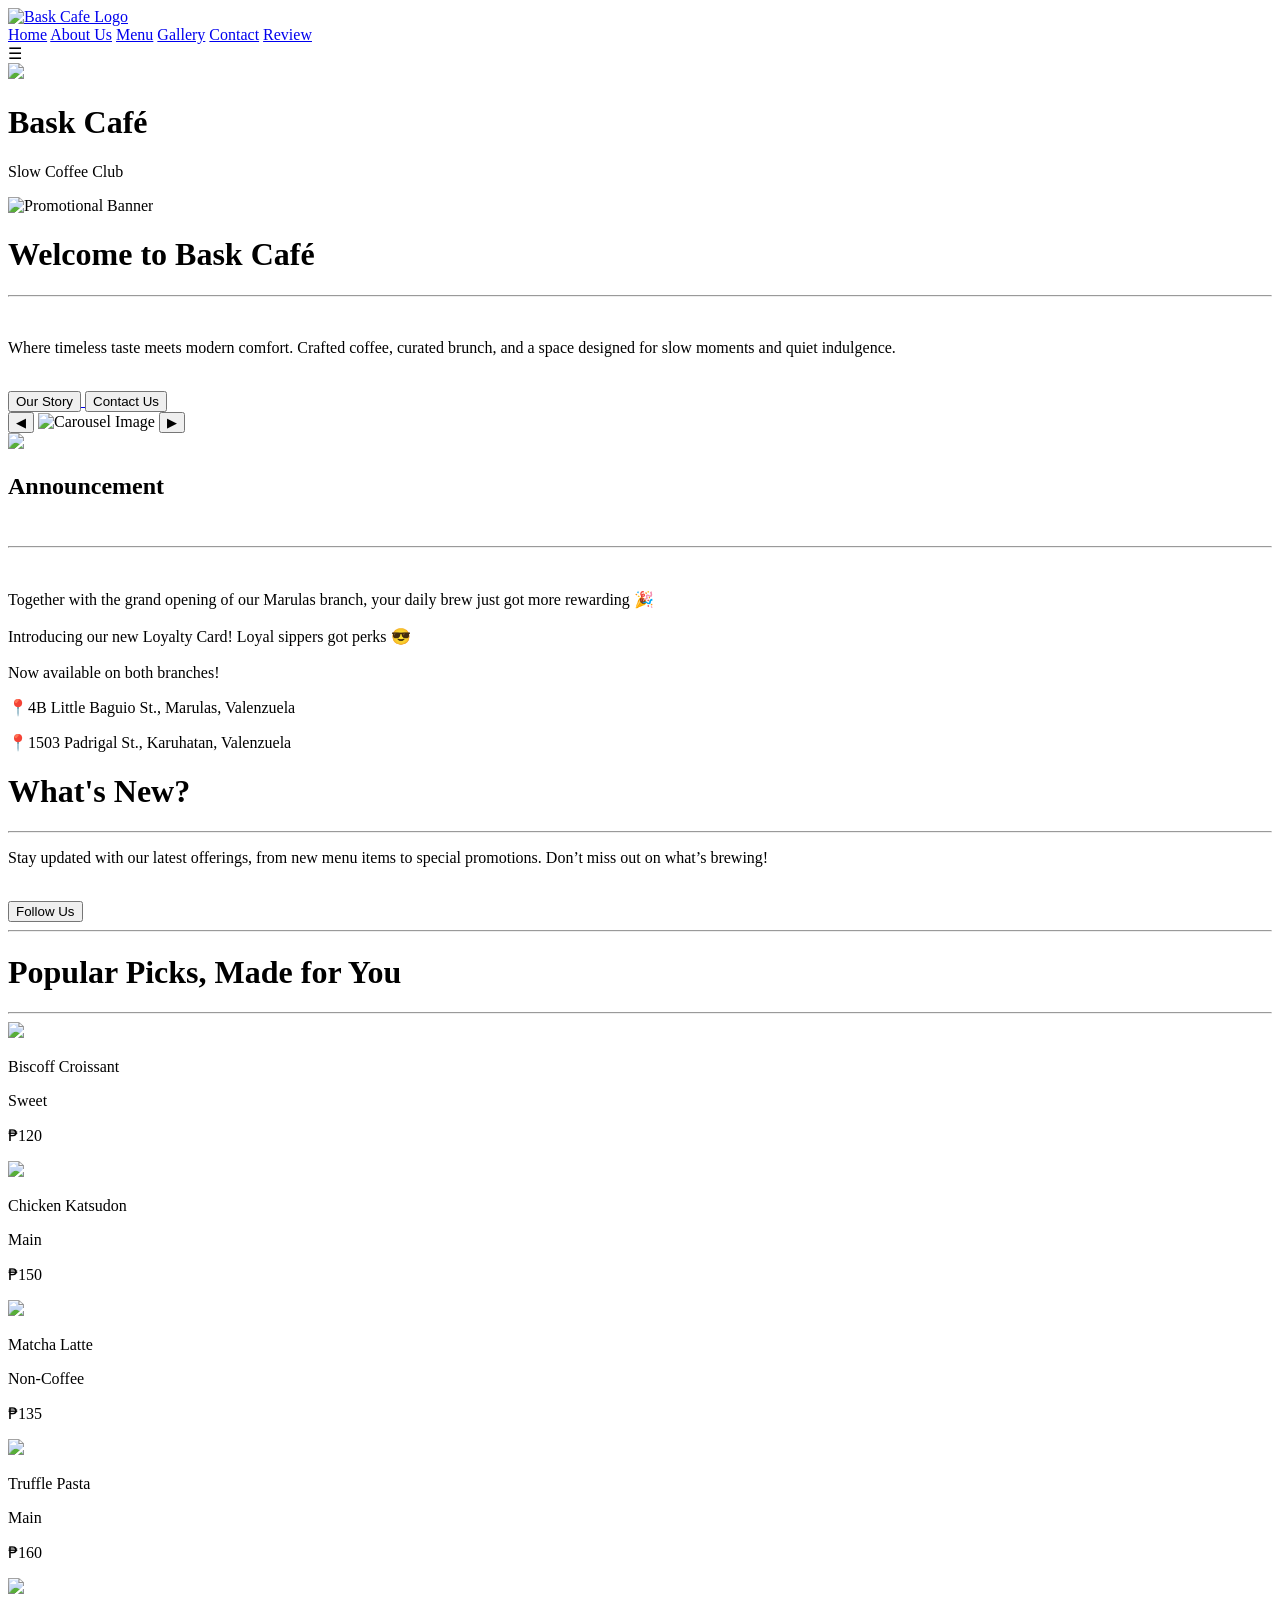
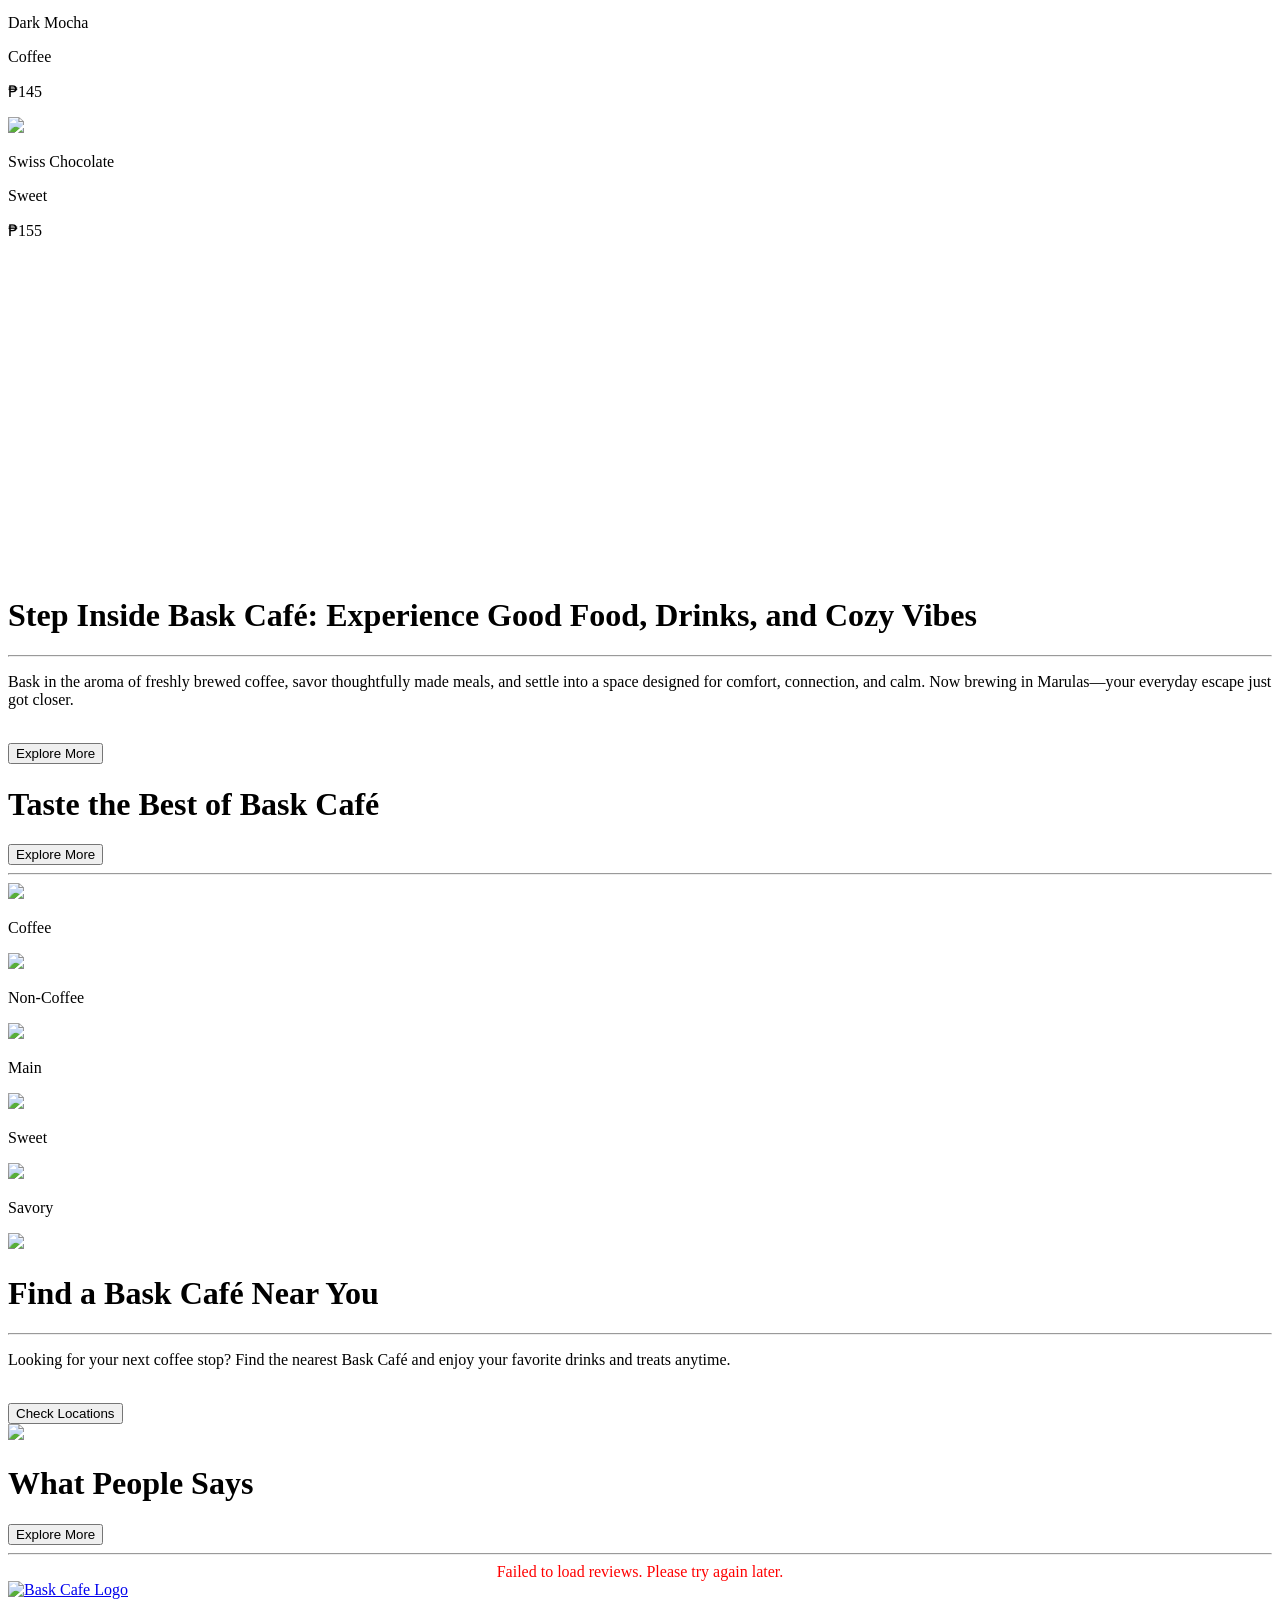
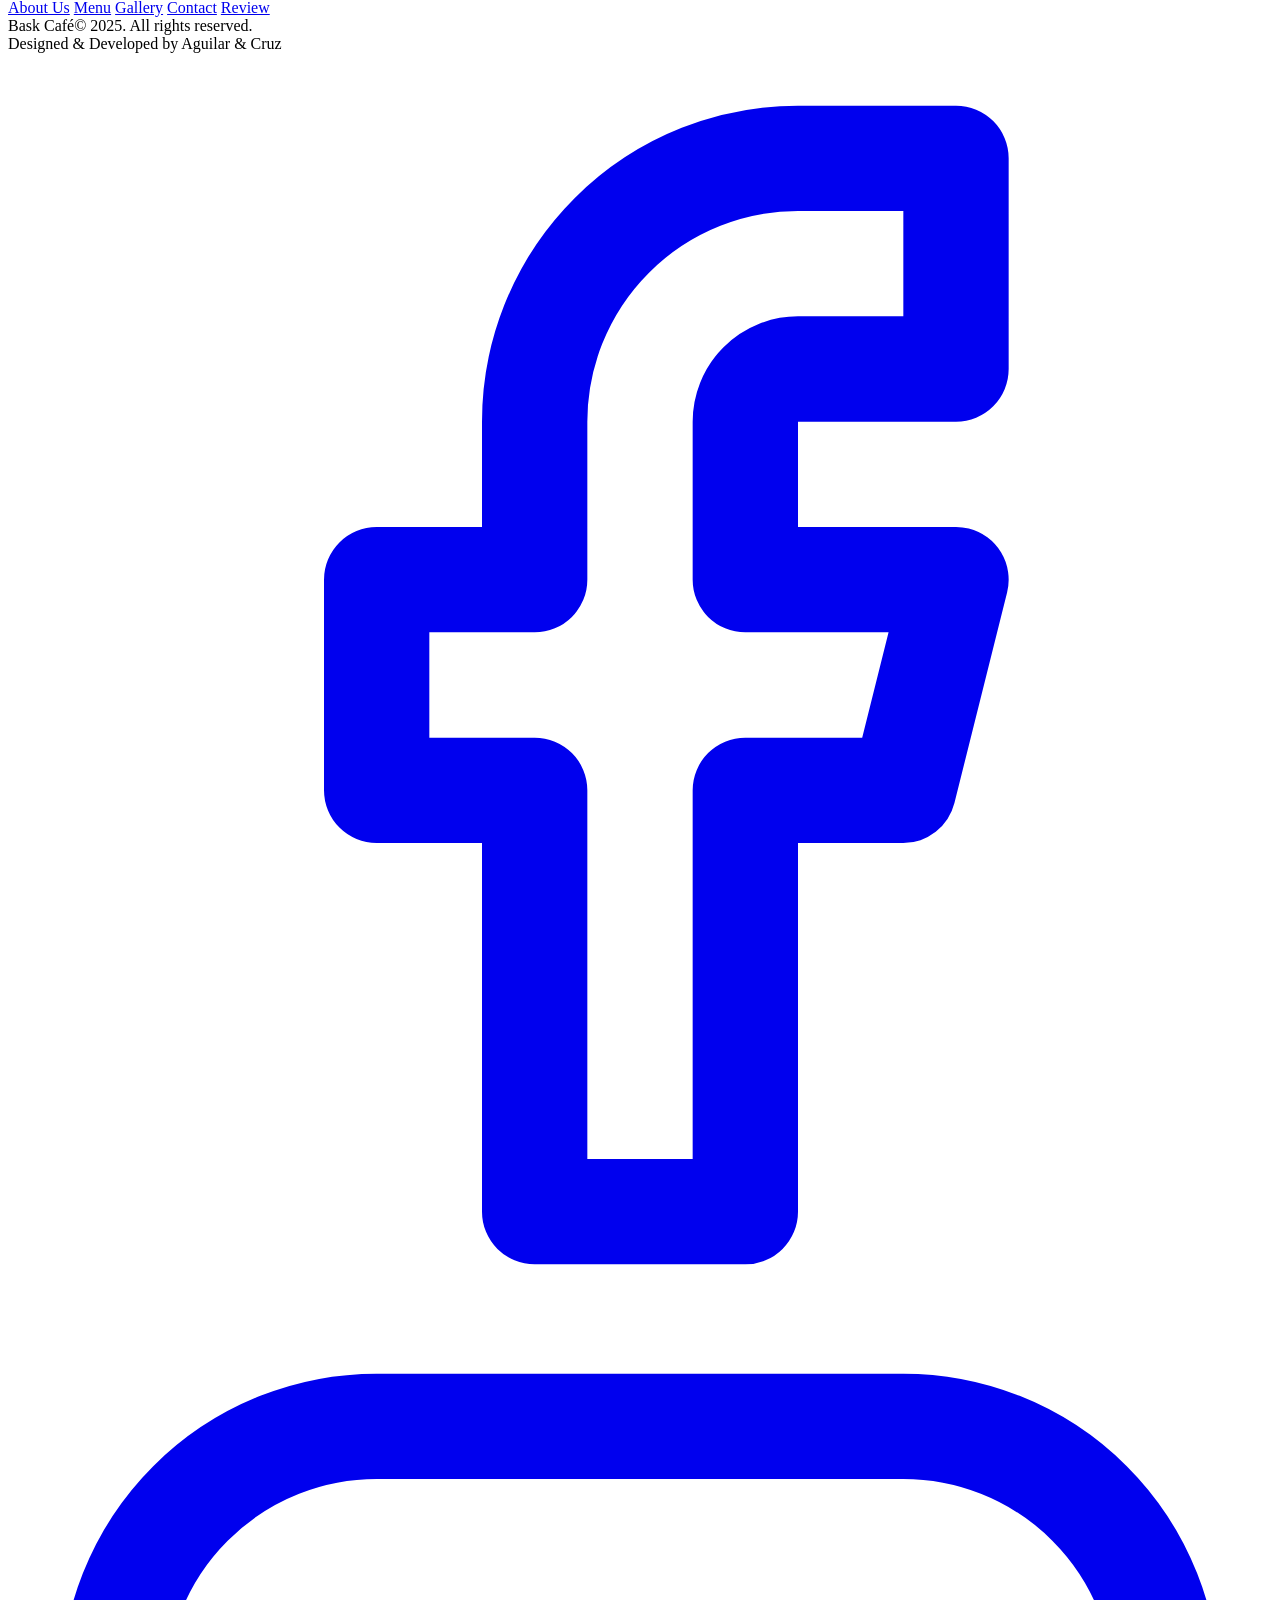
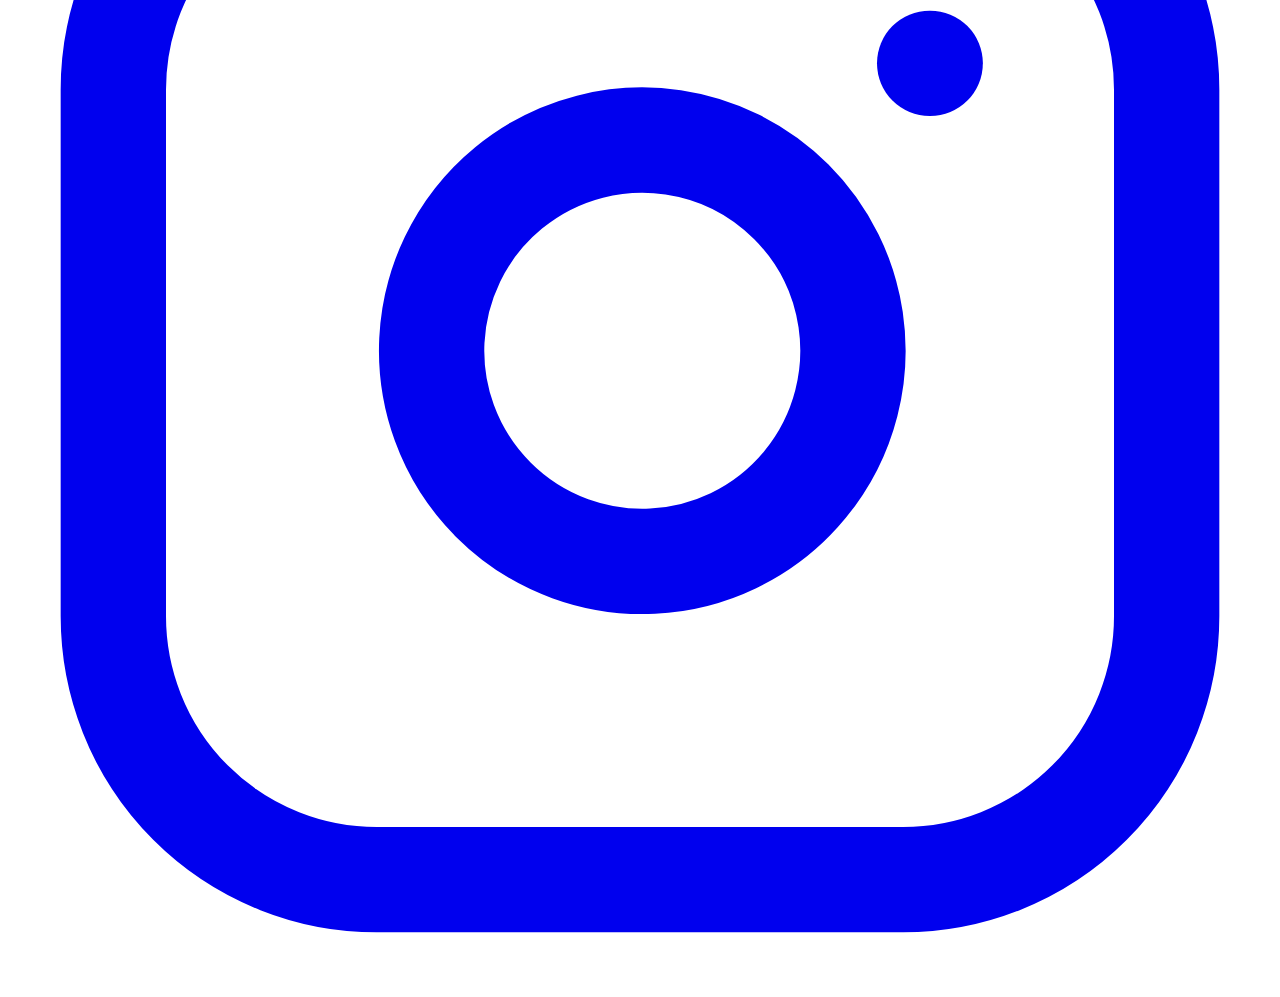
==== index.html @ 9bfff8d5 "update website" ====
<!doctype html>
<html lang="en">
  <head>
    <meta charset="UTF-8" />
    <meta name="viewport" content="width=device-width, initial-scale=1.0" />
    <title>Bask Café</title>
    <link rel="stylesheet" href="styles.css" />
    <link rel="icon" type="image" href="asset/favicon.jpg" />
    <link rel="preconnect" href="https://fonts.googleapis.com" />
    <link rel="preconnect" href="https://fonts.gstatic.com" crossorigin />
    <link
      href="https://fonts.googleapis.com/css2?family=Libre+Baskerville:wght@400;700&family=Lobster&display=swap"
      rel="stylesheet"
    />
  </head>
  <body>
    <header class="main_header">
      <div class="header_container">
        <div class="logo">
          <a href="/">
            <img src="asset/logo.png" alt="Bask Cafe Logo" id="logo" />
          </a>
        </div>

        <nav class="main_nav" id="mainNav">
          <a href="/index.html" class="active">Home</a>
          <a href="/about.html">About Us</a>
          <a href="/menu.html">Menu</a>
          <a href="/gallery.html">Gallery</a>
          <a href="/contact.html">Contact</a>
          <a href="/review.php">Review</a>
        </nav>

        <div class="hamburger" id="hamburger">☰</div>
      </div>
    </header>

    <div class="header_img_container">
      <img src="asset/index/header_img.png" width="100%" />
      <div class="header-text">
        <h1>Bask Café</h1>
        <p>Slow Coffee Club</p>
      </div>
    </div>
    <div>
      <img
        class="promo_img"
        src="asset/index/promo.png"
        alt="Promotional Banner"
        style="width: 100%"
      />
    </div>
    <div class="ref_about">
      <div class="first_text">
        <h1>Welcome to Bask Café</h1>
        <hr />
        <br />
        <p>
          Where timeless taste meets modern comfort. Crafted coffee, curated
          brunch, and a space designed for slow moments and quiet indulgence.
        </p>
        <br />
        <div class="ref_about_buttons">
          <a href="/about.html">
            <button class="button_green">Our Story</button>
          </a>
          <a href="/contact.html">
            <button class="button_line">Contact Us</button>
          </a>
        </div>
      </div>
      <div class="image_carousel">
        <button class="carousel_btn" id="prevBtn">&#9664;</button>

        <img
          id="carouselImage"
          src="asset/index/baskcafe1.jpg"
          alt="Carousel Image"
        />

        <button class="carousel_btn" id="nextBtn">&#9654;</button>
      </div>
    </div>

    <div class="ref_contact">
      <div class="announcement">
        <img src="asset/index/announcement_img2.jpg" />
        <div class="announcement_txt">
          <h2 class="light_text">Announcement</h2>
          <br />
          <hr />
          <br />
          <p class="light_text">
            Together with the grand opening of our Marulas branch, your daily
            brew just got more rewarding 🎉<br /><br />
            Introducing our new Loyalty Card! Loyal sippers got perks 😎<br /><br />Now
            available on both branches!
          </p>
          <p class="light_text">📍4B Little Baguio St., Marulas, Valenzuela</p>
          <p class="light_text">📍1503 Padrigal St., Karuhatan, Valenzuela</p>
        </div>
      </div>
      <div class="second_text">
        <h1>What's New?</h1>
        <hr />
        <p>
          Stay updated with our latest offerings, from new menu items to special
          promotions. Don’t miss out on what’s brewing!
        </p>
        <br />
        <a href="/contact.html">
          <button class="button_brown">Follow Us</button>
        </a>
      </div>
    </div>

    <div class="top_products">
      <div class="line_heading">
        <hr />
        <h1>Popular Picks, Made for You</h1>
        <hr />
      </div>
      <div class="top_products_container">
        <div class="product_card">
          <div class="img_container">
            <img src="asset/index/biscoff.jpg" />
          </div>
          <div class="product_info">
            <div class="product_details">
              <p class="prod_name">Biscoff Croissant</p>
              <p class="prod_category">Sweet</p>
            </div>
            <p class="prod_price">₱120</p>
          </div>
        </div>

        <div class="product_card">
          <div class="img_container">
            <img src="asset/index/katsu.jpg" />
          </div>
          <div class="product_info">
            <div class="product_details">
              <p class="prod_name">Chicken Katsudon</p>
              <p class="prod_category">Main</p>
            </div>
            <p class="prod_price">₱150</p>
          </div>
        </div>

        <div class="product_card">
          <div class="img_container">
            <img src="asset/index/matcha.jpg" />
          </div>
          <div class="product_info">
            <div class="product_details">
              <p class="prod_name">Matcha Latte</p>
              <p class="prod_category">Non-Coffee</p>
            </div>
            <p class="prod_price">₱135</p>
          </div>
        </div>

        <div class="product_card">
          <div class="img_container">
            <img src="asset/index/trufflepasta.jpg" />
          </div>
          <div class="product_info">
            <div class="product_details">
              <p class="prod_name">Truffle Pasta</p>
              <p class="prod_category">Main</p>
            </div>
            <p class="prod_price">₱160</p>
          </div>
        </div>

        <div class="product_card">
          <div class="img_container">
            <img src="asset/index/darkmocha.jpg" />
          </div>
          <div class="product_info">
            <div class="product_details">
              <p class="prod_name">Dark Mocha</p>
              <p class="prod_category">Coffee</p>
            </div>
            <p class="prod_price">₱145</p>
          </div>
        </div>

        <div class="product_card">
          <div class="img_container">
            <img src="asset/index/swisschocolatecake.JPG" />
          </div>
          <div class="product_info">
            <div class="product_details">
              <p class="prod_name">Swiss Chocolate</p>
              <p class="prod_category">Sweet</p>
            </div>
            <p class="prod_price">₱155</p>
          </div>
        </div>
      </div>
    </div>

    <div class="ref_gallery">
      <iframe
        class="bask_cafe_vid"
        width="560"
        height="315"
        src="https://www.youtube.com/embed/akVrpet1JLQ"
        title="Bask Café Promotional Video"
        frameborder="0"
        allow="
          accelerometer;
          autoplay;
          clipboard-write;
          encrypted-media;
          gyroscope;
          picture-in-picture;
        "
        allowfullscreen
      >
      </iframe>
      <div class="third_text">
        <h1>
          Step Inside Bask Café: Experience Good Food, Drinks, and Cozy Vibes
        </h1>
        <hr />
        <p>
          Bask in the aroma of freshly brewed coffee, savor thoughtfully made
          meals, and settle into a space designed for comfort, connection, and
          calm. Now brewing in Marulas—your everyday escape just got closer.
        </p>
        <br />
        <a href="/gallery.html">
          <button class="button_brown">Explore More</button>
        </a>
      </div>
    </div>

    <div class="ref_menu">
      <div class="ref_menu_header">
        <h1>Taste the Best of Bask Café</h1>
        <a href="/menu.html">
          <button class="button_green">Explore More</button>
        </a>
      </div>
      <hr />
      <div class="ref_menu_categories">
        <div class="category_card" data-category="Coffee">
          <div class="img_container2">
            <img src="asset/index/coffee.jpg" />
          </div>
          <p class="category">Coffee</p>
        </div>
        <div class="category_card" data-category="Non-Coffee">
          <div class="img_container2">
            <img src="asset/index/noncoffee.jpg" />
          </div>
          <p class="category">Non-Coffee</p>
        </div>
        <div class="category_card" data-category="Main">
          <div class="img_container2">
            <img src="asset/index/main.jpg" />
          </div>
          <p class="category">Main</p>
        </div>
        <div class="category_card" data-category="Sweet">
          <div class="img_container2">
            <img src="asset/index/swisschocolatecake.JPG" />
          </div>
          <p class="category">Sweet</p>
        </div>
        <div class="category_card" data-category="Savory">
          <div class="img_container2">
            <img src="asset/index/fries.jpg" />
          </div>
          <p class="category">Savory</p>
        </div>
      </div>
    </div>

    <div class="ref_location">
      <div class="img_store">
        <img src="asset/index/equip.jpg" />
      </div>
      <div class="fourth_text">
        <div class="text_container">
          <h1>Find a Bask Café Near You</h1>
          <hr />
          <p>
            Looking for your next coffee stop? Find the nearest Bask Café and
            enjoy your favorite drinks and treats anytime.
          </p>
          <br />
          <a href="/contact.html">
            <button class="button_line">Check Locations</button>
          </a>
        </div>
      </div>
      <div class="img_store">
        <img src="asset/index/menu.jpg" />
      </div>
    </div>

    <div class="ref_review">
      <div class="ref_review_header">
        <h1>What People Says</h1>
        <a href="/review.php">
          <button class="button_brown">Explore More</button>
        </a>
      </div>
      <hr />
    </div>

    <div class="review_grid_container" id="recentReviewsContainer"></div>

    <footer>
      <div class="footer_container">
        <div class="footer_content">
          <div class="logo">
            <a href="/">
              <img src="asset/logo.png" alt="Bask Cafe Logo" id="logo" />
            </a>
          </div>

          <nav class="nav_menu">
            <a href="/about.html">About Us</a>
            <a href="/menu.html">Menu</a>
            <a href="/gallery.html">Gallery</a>
            <a href="/contact.html">Contact</a>
            <a href="/review.php">Review</a>
          </nav>
        </div>

        <div class="footer_bottom">
          <div class="copyright">
            Bask Café&copy; 2025. All rights reserved.
          </div>
          <div class="footer_center">
            Designed & Developed by Aguilar & Cruz
          </div>
          <div class="social_icons">
            <a
              href="https://www.facebook.com/profile.php?id=61569599993182"
              aria-label="Facebook"
              target="_blank"
            >
              <svg
                class="icon"
                xmlns="http://www.w3.org/2000/svg"
                viewBox="0 0 24 24"
                fill="none"
                stroke="currentColor"
                stroke-width="2"
                stroke-linecap="round"
                stroke-linejoin="round"
              >
                <path
                  d="M18 2h-3a5 5 0 0 0-5 5v3H7v4h3v8h4v-8h3l1-4h-4V7a1 1 0 0 1 1-1h3z"
                ></path>
              </svg>
            </a>
            <a
              href="https://www.instagram.com/baskcafe_/"
              aria-label="Instagram"
              target="_blank"
            >
              <svg
                class="icon"
                xmlns="http://www.w3.org/2000/svg"
                viewBox="0 0 24 24"
                fill="none"
                stroke="currentColor"
                stroke-width="2"
                stroke-linecap="round"
                stroke-linejoin="round"
              >
                <rect x="2" y="2" width="20" height="20" rx="5" ry="5"></rect>
                <path
                  d="M16 11.37A4 4 0 1 1 12.63 8 4 4 0 0 1 16 11.37z"
                ></path>
                <line x1="17.5" y1="6.5" x2="17.51" y2="6.5"></line>
              </svg>
            </a>
          </div>
        </div>
      </div>
    </footer>
    <script src="script.js" defer></script>
    <script src="hamburger.js" defer></script>
    <script src="config.js" defer></script>
    <script src="reviews_logic.js" defer></script>
    <script>
      document.querySelectorAll(".category_card").forEach((card) => {
        card.addEventListener("click", () => {
          const category = card.getAttribute("data-category");
          window.location.href = `menu.html?category=${encodeURIComponent(
            category,
          )}`;
        });
      });
    </script>
  </body>
</html>
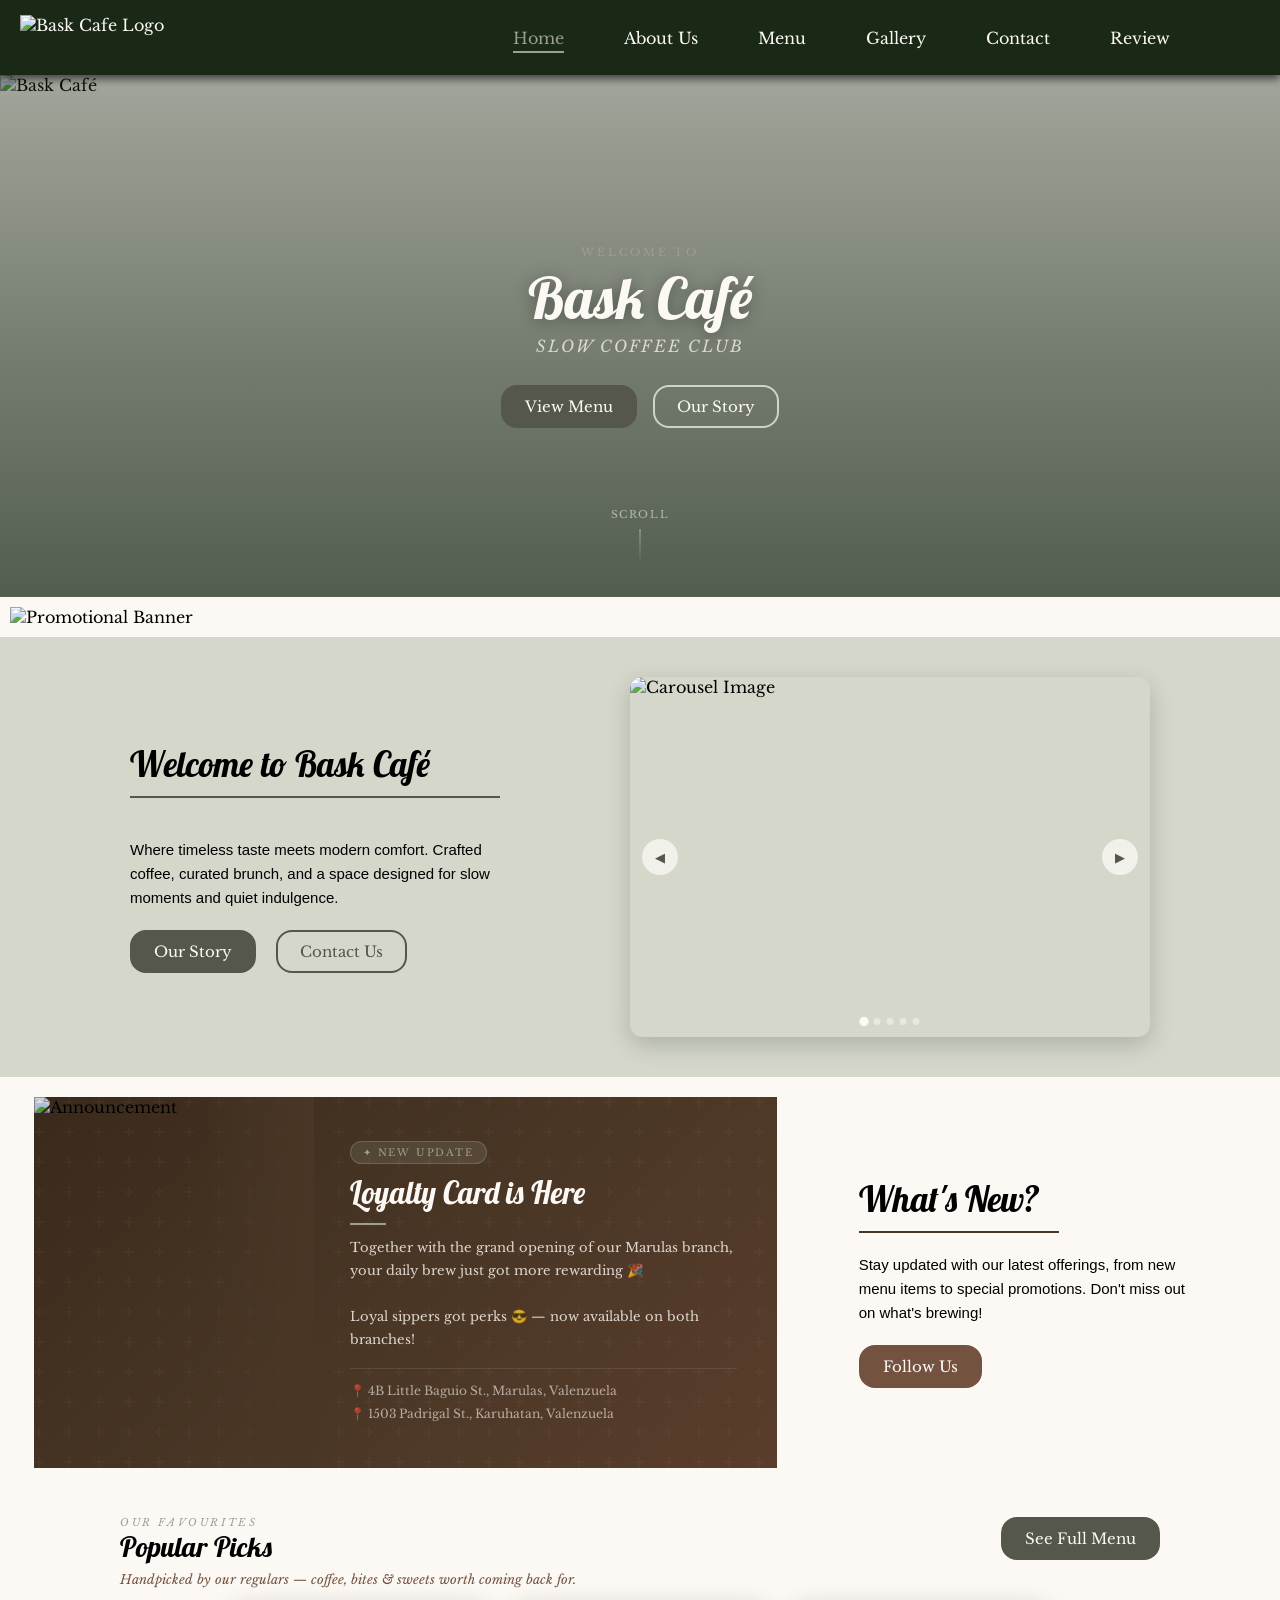
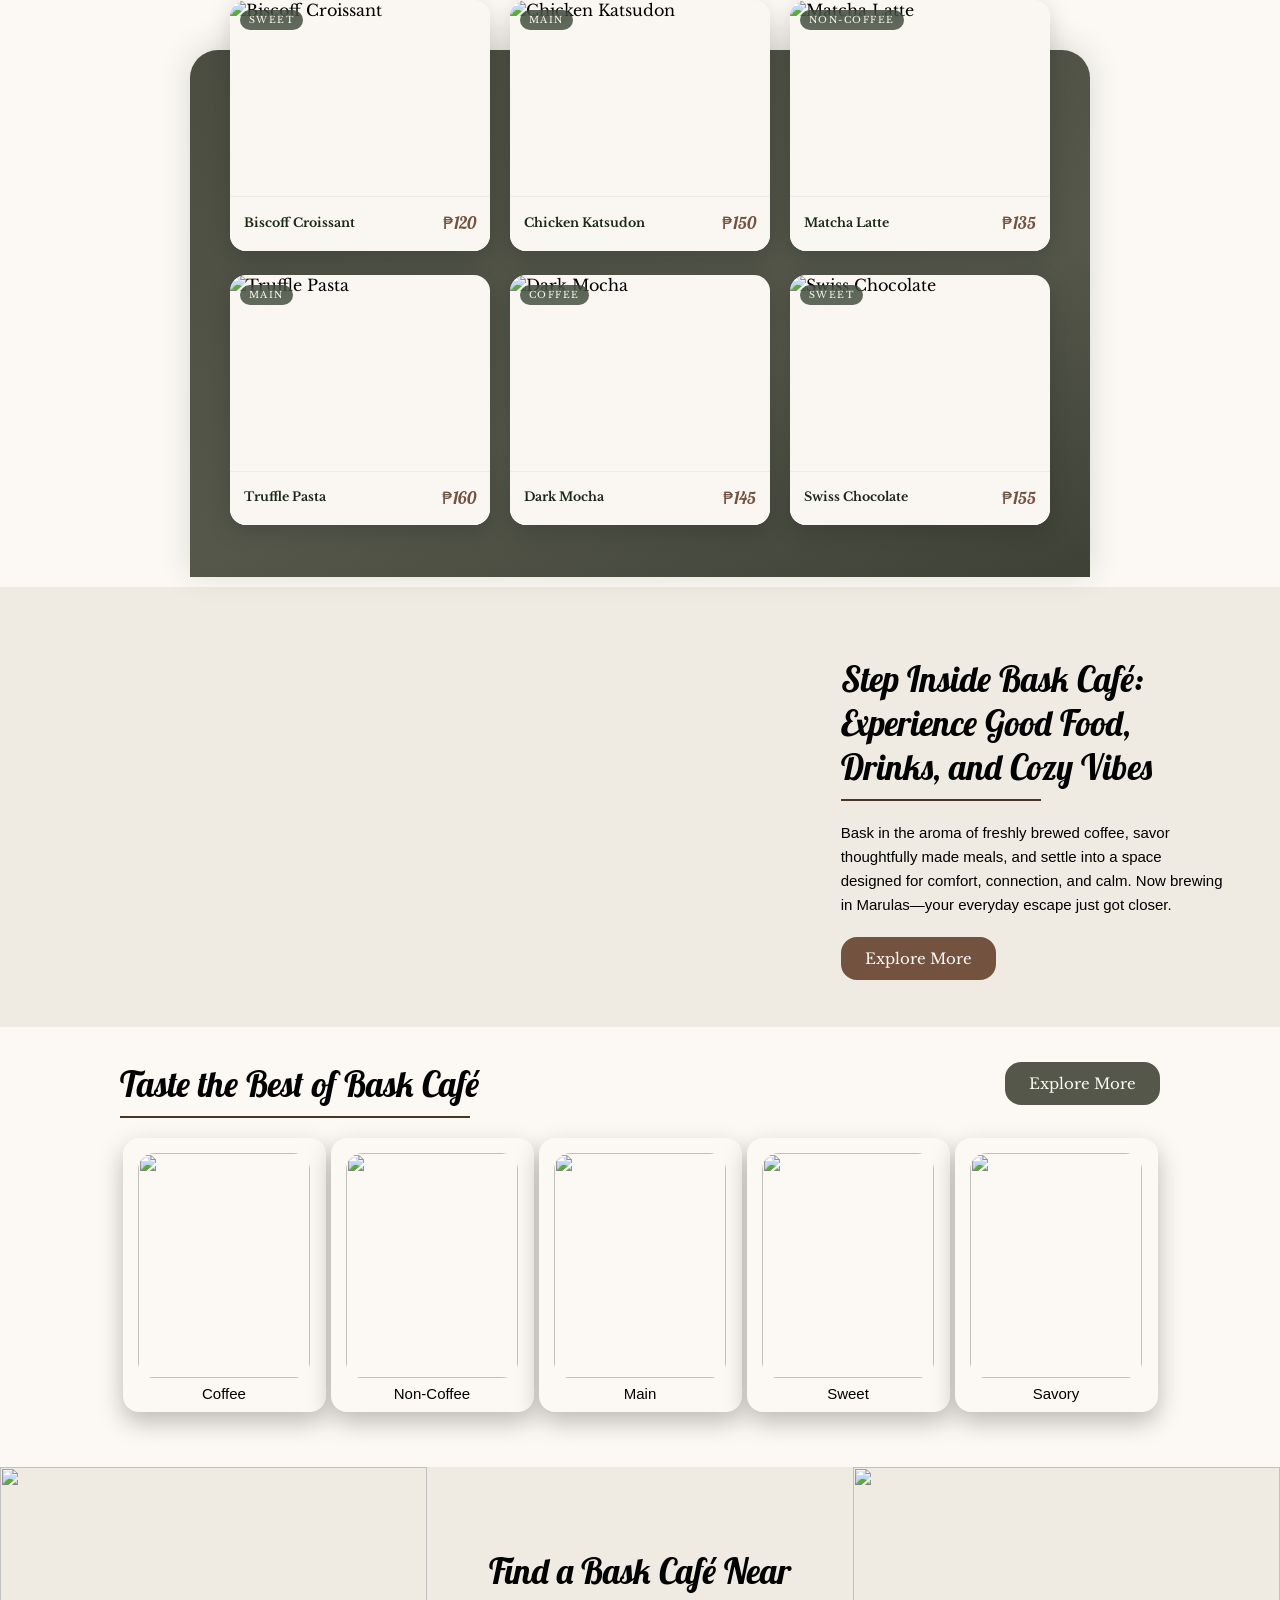
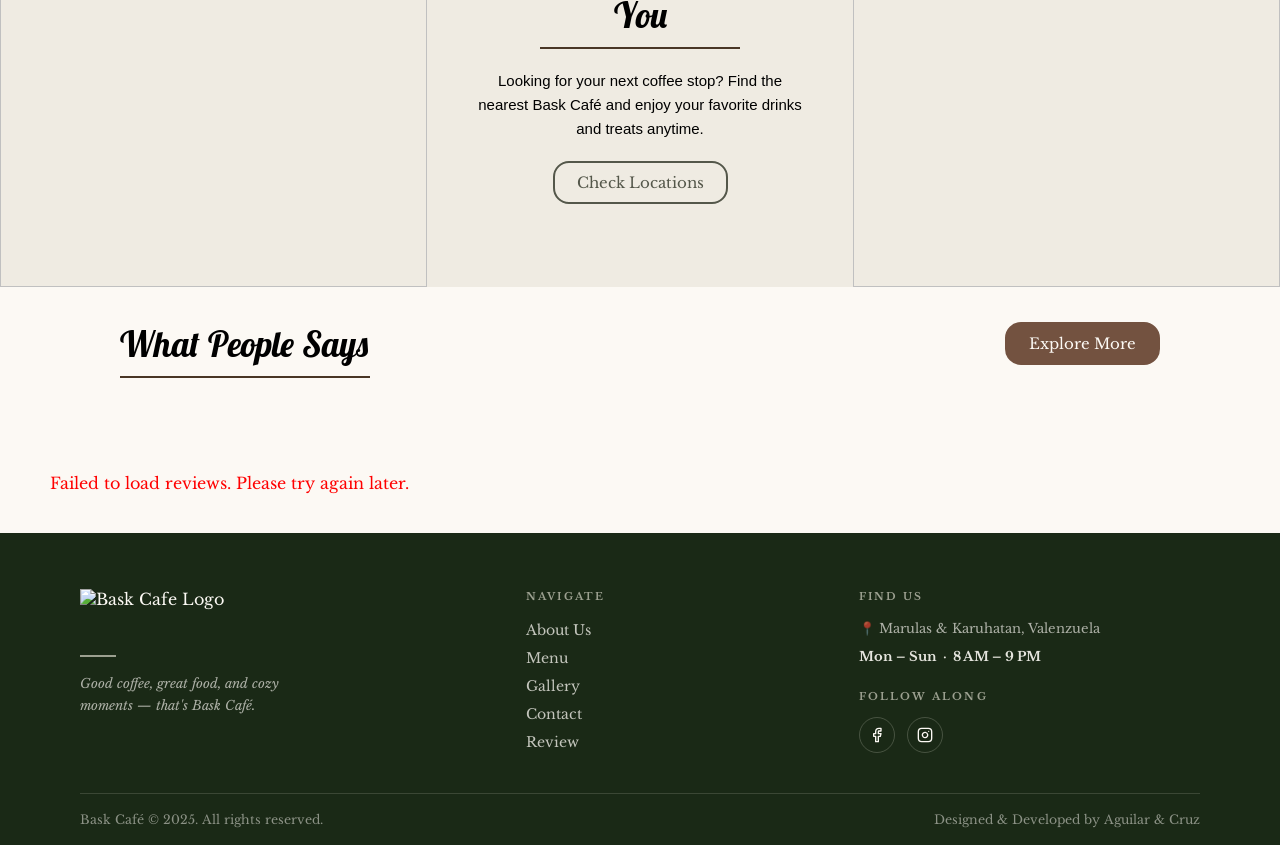
==== commit 15907ffb: "style: update UI layout for index and about pages" ====
--- a/index.html
+++ b/index.html
@@ -35,13 +35,26 @@
       </div>
     </header>
 
-    <div class="header_img_container">
-      <img src="asset/index/header_img.png" width="100%" />
-      <div class="header-text">
-        <h1>Bask Café</h1>
-        <p>Slow Coffee Club</p>
-      </div>
-    </div>
+    <div class="hero_section">
+      <div class="hero_img_wrapper">
+        <img src="asset/index/header_img.png" alt="Bask Café" />
+        <div class="hero_overlay"></div>
+      </div>
+      <div class="hero_content">
+        <p class="hero_eyebrow">Welcome to</p>
+        <h1 class="hero_title">Bask Café</h1>
+        <p class="hero_tagline">Slow Coffee Club</p>
+        <div class="hero_actions">
+          <a href="/menu.html"><button class="button_green">View Menu</button></a>
+          <a href="/about.html"><button class="button_outline_hero">Our Story</button></a>
+        </div>
+      </div>
+      <div class="hero_scroll_hint">
+        <span>Scroll</span>
+        <div class="hero_scroll_line"></div>
+      </div>
+    </div>
+
     <div>
       <img
         class="promo_img"
@@ -70,34 +83,46 @@
         </div>
       </div>
       <div class="image_carousel">
+      <div class="image_carousel">
         <button class="carousel_btn" id="prevBtn">&#9664;</button>
 
-        <img
-          id="carouselImage"
-          src="asset/index/baskcafe1.jpg"
-          alt="Carousel Image"
-        />
+        <img id="carouselImage0" src="asset/index/baskcafe1.jpg" alt="Carousel Image" class="carousel_active" />
+        <img id="carouselImage1" src="asset/index/baskcafe2.jpg" alt="Carousel Image" />
+        <img id="carouselImage2" src="asset/index/baskcafe3.jpg" alt="Carousel Image" />
+        <img id="carouselImage3" src="asset/index/baskcafe4.jpg" alt="Carousel Image" />
+        <img id="carouselImage4" src="asset/index/baskcafe5.jpg" alt="Carousel Image" />
 
         <button class="carousel_btn" id="nextBtn">&#9654;</button>
+
+        <div class="carousel_dots">
+          <button class="carousel_dot active" data-index="0"></button>
+          <button class="carousel_dot" data-index="1"></button>
+          <button class="carousel_dot" data-index="2"></button>
+          <button class="carousel_dot" data-index="3"></button>
+          <button class="carousel_dot" data-index="4"></button>
+        </div>
+      </div>
       </div>
     </div>
 
     <div class="ref_contact">
       <div class="announcement">
-        <img src="asset/index/announcement_img2.jpg" />
+        <div class="announcement_img_wrap">
+          <img src="asset/index/announcement_img2.jpg" alt="Announcement" />
+        </div>
         <div class="announcement_txt">
-          <h2 class="light_text">Announcement</h2>
-          <br />
-          <hr />
-          <br />
-          <p class="light_text">
+          <span class="announcement_badge">✦ New Update</span>
+          <h2>Loyalty Card is Here</h2>
+          <hr class="announcement_divider" />
+          <p>
             Together with the grand opening of our Marulas branch, your daily
             brew just got more rewarding 🎉<br /><br />
-            Introducing our new Loyalty Card! Loyal sippers got perks 😎<br /><br />Now
-            available on both branches!
+            Loyal sippers got perks 😎 — now available on both branches!
           </p>
-          <p class="light_text">📍4B Little Baguio St., Marulas, Valenzuela</p>
-          <p class="light_text">📍1503 Padrigal St., Karuhatan, Valenzuela</p>
+          <div class="announcement_locations">
+            <p>📍 4B Little Baguio St., Marulas, Valenzuela</p>
+            <p>📍 1503 Padrigal St., Karuhatan, Valenzuela</p>
+          </div>
         </div>
       </div>
       <div class="second_text">
@@ -105,7 +130,7 @@
         <hr />
         <p>
           Stay updated with our latest offerings, from new menu items to special
-          promotions. Don’t miss out on what’s brewing!
+          promotions. Don't miss out on what's brewing!
         </p>
         <br />
         <a href="/contact.html">
@@ -115,20 +140,23 @@
     </div>
 
     <div class="top_products">
-      <div class="line_heading">
-        <hr />
-        <h1>Popular Picks, Made for You</h1>
-        <hr />
-      </div>
+      <div class="picks_header">
+        <div class="picks_header_left">
+          <span class="picks_eyebrow">Our Favourites</span>
+          <h1>Popular Picks</h1>
+        </div>
+        <a href="/menu.html"><button class="button_green">See Full Menu</button></a>
+      </div>
+      <p class="picks_subtext">Handpicked by our regulars — coffee, bites &amp; sweets worth coming back for.</p>
       <div class="top_products_container">
         <div class="product_card">
           <div class="img_container">
-            <img src="asset/index/biscoff.jpg" />
+            <img src="asset/index/biscoff.jpg" alt="Biscoff Croissant" />
+            <span class="card_category_tag">Sweet</span>
           </div>
           <div class="product_info">
             <div class="product_details">
               <p class="prod_name">Biscoff Croissant</p>
-              <p class="prod_category">Sweet</p>
             </div>
             <p class="prod_price">₱120</p>
           </div>
@@ -136,12 +164,12 @@
 
         <div class="product_card">
           <div class="img_container">
-            <img src="asset/index/katsu.jpg" />
+            <img src="asset/index/katsu.jpg" alt="Chicken Katsudon" />
+            <span class="card_category_tag">Main</span>
           </div>
           <div class="product_info">
             <div class="product_details">
               <p class="prod_name">Chicken Katsudon</p>
-              <p class="prod_category">Main</p>
             </div>
             <p class="prod_price">₱150</p>
           </div>
@@ -149,12 +177,12 @@
 
         <div class="product_card">
           <div class="img_container">
-            <img src="asset/index/matcha.jpg" />
+            <img src="asset/index/matcha.jpg" alt="Matcha Latte" />
+            <span class="card_category_tag">Non-Coffee</span>
           </div>
           <div class="product_info">
             <div class="product_details">
               <p class="prod_name">Matcha Latte</p>
-              <p class="prod_category">Non-Coffee</p>
             </div>
             <p class="prod_price">₱135</p>
           </div>
@@ -162,12 +190,12 @@
 
         <div class="product_card">
           <div class="img_container">
-            <img src="asset/index/trufflepasta.jpg" />
+            <img src="asset/index/trufflepasta.jpg" alt="Truffle Pasta" />
+            <span class="card_category_tag">Main</span>
           </div>
           <div class="product_info">
             <div class="product_details">
               <p class="prod_name">Truffle Pasta</p>
-              <p class="prod_category">Main</p>
             </div>
             <p class="prod_price">₱160</p>
           </div>
@@ -175,12 +203,12 @@
 
         <div class="product_card">
           <div class="img_container">
-            <img src="asset/index/darkmocha.jpg" />
+            <img src="asset/index/darkmocha.jpg" alt="Dark Mocha" />
+            <span class="card_category_tag">Coffee</span>
           </div>
           <div class="product_info">
             <div class="product_details">
               <p class="prod_name">Dark Mocha</p>
-              <p class="prod_category">Coffee</p>
             </div>
             <p class="prod_price">₱145</p>
           </div>
@@ -188,12 +216,12 @@
 
         <div class="product_card">
           <div class="img_container">
-            <img src="asset/index/swisschocolatecake.JPG" />
+            <img src="asset/index/swisschocolatecake.JPG" alt="Swiss Chocolate" />
+            <span class="card_category_tag">Sweet</span>
           </div>
           <div class="product_info">
             <div class="product_details">
               <p class="prod_name">Swiss Chocolate</p>
-              <p class="prod_category">Sweet</p>
             </div>
             <p class="prod_price">₱155</p>
           </div>
@@ -317,72 +345,52 @@
     <footer>
       <div class="footer_container">
         <div class="footer_content">
-          <div class="logo">
-            <a href="/">
-              <img src="asset/logo.png" alt="Bask Cafe Logo" id="logo" />
-            </a>
-          </div>
-
-          <nav class="nav_menu">
-            <a href="/about.html">About Us</a>
-            <a href="/menu.html">Menu</a>
-            <a href="/gallery.html">Gallery</a>
-            <a href="/contact.html">Contact</a>
-            <a href="/review.php">Review</a>
-          </nav>
+
+          <div class="footer_brand">
+            <div class="logo">
+              <a href="/"><img src="asset/logo.png" alt="Bask Cafe Logo" /></a>
+            </div>
+            <hr class="footer_divider" />
+            <p class="footer_tagline">Good coffee, great food, and cozy moments — that's Bask Café.</p>
+          </div>
+
+          <div class="footer_nav_col">
+            <p class="footer_col_label">Navigate</p>
+            <nav class="nav_menu">
+              <a href="/about.html">About Us</a>
+              <a href="/menu.html">Menu</a>
+              <a href="/gallery.html">Gallery</a>
+              <a href="/contact.html">Contact</a>
+              <a href="/review.php">Review</a>
+            </nav>
+          </div>
+
+          <div class="footer_info_col">
+            <div>
+              <p class="footer_col_label">Find Us</p>
+              <div class="footer_hours">
+                <span>📍 Marulas & Karuhatan, Valenzuela</span>
+                <strong>Mon – Sun &nbsp;·&nbsp; 8 AM – 9 PM</strong>
+              </div>
+            </div>
+            <div>
+              <p class="footer_col_label">Follow Along</p>
+              <div class="social_icons">
+                <a href="https://www.facebook.com/profile.php?id=61569599993182" aria-label="Facebook" target="_blank">
+                  <svg class="icon" xmlns="http://www.w3.org/2000/svg" viewBox="0 0 24 24" fill="none" stroke="currentColor" stroke-width="2" stroke-linecap="round" stroke-linejoin="round"><path d="M18 2h-3a5 5 0 0 0-5 5v3H7v4h3v8h4v-8h3l1-4h-4V7a1 1 0 0 1 1-1h3z"></path></svg>
+                </a>
+                <a href="https://www.instagram.com/baskcafe_/" aria-label="Instagram" target="_blank">
+                  <svg class="icon" xmlns="http://www.w3.org/2000/svg" viewBox="0 0 24 24" fill="none" stroke="currentColor" stroke-width="2" stroke-linecap="round" stroke-linejoin="round"><rect x="2" y="2" width="20" height="20" rx="5" ry="5"></rect><path d="M16 11.37A4 4 0 1 1 12.63 8 4 4 0 0 1 16 11.37z"></path><line x1="17.5" y1="6.5" x2="17.51" y2="6.5"></line></svg>
+                </a>
+              </div>
+            </div>
+          </div>
+
         </div>
 
         <div class="footer_bottom">
-          <div class="copyright">
-            Bask Café&copy; 2025. All rights reserved.
-          </div>
-          <div class="footer_center">
-            Designed & Developed by Aguilar & Cruz
-          </div>
-          <div class="social_icons">
-            <a
-              href="https://www.facebook.com/profile.php?id=61569599993182"
-              aria-label="Facebook"
-              target="_blank"
-            >
-              <svg
-                class="icon"
-                xmlns="http://www.w3.org/2000/svg"
-                viewBox="0 0 24 24"
-                fill="none"
-                stroke="currentColor"
-                stroke-width="2"
-                stroke-linecap="round"
-                stroke-linejoin="round"
-              >
-                <path
-                  d="M18 2h-3a5 5 0 0 0-5 5v3H7v4h3v8h4v-8h3l1-4h-4V7a1 1 0 0 1 1-1h3z"
-                ></path>
-              </svg>
-            </a>
-            <a
-              href="https://www.instagram.com/baskcafe_/"
-              aria-label="Instagram"
-              target="_blank"
-            >
-              <svg
-                class="icon"
-                xmlns="http://www.w3.org/2000/svg"
-                viewBox="0 0 24 24"
-                fill="none"
-                stroke="currentColor"
-                stroke-width="2"
-                stroke-linecap="round"
-                stroke-linejoin="round"
-              >
-                <rect x="2" y="2" width="20" height="20" rx="5" ry="5"></rect>
-                <path
-                  d="M16 11.37A4 4 0 1 1 12.63 8 4 4 0 0 1 16 11.37z"
-                ></path>
-                <line x1="17.5" y1="6.5" x2="17.51" y2="6.5"></line>
-              </svg>
-            </a>
-          </div>
+          <div class="copyright">Bask Café &copy; 2025. All rights reserved.</div>
+          <div class="footer_center">Designed &amp; Developed by Aguilar &amp; Cruz</div>
         </div>
       </div>
     </footer>
@@ -401,4 +409,4 @@
       });
     </script>
   </body>
-</html>
+</html>
--- a/styles.css
+++ b/styles.css
@@ -0,0 +1,2408 @@
+/* ─── Read More (about.html) ─── */
+.read_more_extra {
+  display: none;
+}
+
+.read_more_btn {
+  background: none;
+  border: none;
+  color: #735240;
+  font-family: "Libre Baskerville", serif;
+  font-size: 13px;
+  font-style: italic;
+  cursor: pointer;
+  padding: 0;
+  text-decoration: none;
+  display: inline;
+  margin-left: 3px;
+  letter-spacing: 0.01em;
+}
+
+.read_more_btn::before {
+  content: "— ";
+  color: #9ca090;
+}
+
+.read_more_btn:hover {
+  color: #493625;
+  text-decoration: underline;
+}
+
+* {
+  margin: 0;
+  padding: 0;
+  box-sizing: border-box;
+}
+
+body {
+  font-family: "Libre Baskerville", serif;
+  min-height: 100vh;
+  display: flex;
+  flex-direction: column;
+  overflow-x: hidden;
+  overflow-y: auto;
+  background-color: #fcf9f4;
+}
+
+.top_bar {
+  background-color: #3a3a3a;
+  color: #e0e0e0;
+  padding: 8px 0;
+}
+
+.top_bar_container {
+  margin: 0 auto;
+  padding: 0 20px;
+  display: flex;
+}
+
+.top_bar a {
+  color: #e0e0e0;
+  text-decoration: none;
+  font-size: 0.875rem;
+}
+
+.main_header {
+  background-color: #1a2916;
+  color: #fcf9f4;
+  padding: 15px 0;
+  z-index: 1;
+  box-shadow: 0 4px 8px rgba(0, 0, 0, 0.6);
+}
+
+.header_container {
+  margin: 0 auto;
+  padding: 0 20px;
+  display: flex;
+  justify-content: space-between;
+  align-items: center;
+}
+
+.logo {
+  display: flex;
+  align-items: center;
+}
+
+.logo_text {
+  font-family: "Lobster", cursive;
+  font-size: 1.75rem;
+  color: #fcf9f4;
+  text-decoration: none;
+}
+
+.logo_cafe {
+  font-size: 0.75rem;
+  vertical-align: top;
+  margin-left: 2px;
+  font-family: "Libre Baskerville", serif;
+  text-transform: uppercase;
+}
+
+.main_nav {
+  display: flex;
+  gap: 60px;
+  padding-right: 90px;
+}
+
+.main_nav a {
+  color: #fcf9f4;
+  text-decoration: none;
+  font-family: "Libre Baskerville", serif;
+  position: relative;
+}
+
+.main_nav a.active {
+  color: #9ca090;
+}
+
+.main_nav a.active::after {
+  content: "";
+  position: absolute;
+  bottom: -5px;
+  left: 0;
+  width: 100%;
+  height: 2px;
+  background-color: #9ca090;
+}
+
+.main_nav a:hover::after {
+  content: "";
+  position: absolute;
+  bottom: -5px;
+  left: 0;
+  width: 100%;
+  height: 2px;
+  background-color: rgba(156, 160, 144, 0.5);
+}
+
+.main_nav a:hover {
+  color: rgba(156, 160, 144, 0.5);
+}
+
+.content {
+  flex: 1;
+  margin: 0 auto;
+  padding: 20px;
+  width: 50%;
+}
+
+.logo {
+  display: flex;
+  align-items: center;
+}
+
+.logo a {
+  color: #fcf9f4;
+  text-decoration: none;
+  display: inline-block;
+}
+
+.logo img {
+  height: 45px;
+  width: auto;
+  display: block;
+}
+
+/* ─── Footer ─── */
+footer {
+  background-color: #1a2916;
+  color: #fcf9f4;
+  width: 100%;
+  padding: 56px 0 0;
+}
+
+.footer_container {
+  max-width: 1200px;
+  margin: 0 auto;
+  padding: 0 40px;
+}
+
+/* Top grid: brand | nav | social+hours */
+.footer_content {
+  display: grid;
+  grid-template-columns: 1.4fr 1fr 1.2fr;
+  gap: 48px;
+  padding-bottom: 40px;
+  border-bottom: 1px solid rgba(156,160,144,0.25);
+}
+
+/* Column 1 – Brand */
+.footer_brand {
+  display: flex;
+  flex-direction: column;
+  gap: 16px;
+}
+
+.footer_brand .logo img {
+  height: 50px;
+  width: auto;
+}
+
+.footer_tagline {
+  font-family: "Libre Baskerville", serif;
+  font-size: 0.82rem;
+  font-style: italic;
+  color: rgba(252,249,244,0.65);
+  line-height: 1.7;
+  max-width: 240px;
+}
+
+.footer_divider {
+  width: 36px;
+  height: 2px;
+  background-color: #9ca090;
+  border: none;
+  margin: 0;
+}
+
+/* Column 2 – Nav links */
+.footer_nav_col {
+  display: flex;
+  flex-direction: column;
+  gap: 4px;
+}
+
+.footer_col_label {
+  font-family: "Libre Baskerville", serif;
+  font-size: 0.65rem;
+  letter-spacing: 0.2em;
+  text-transform: uppercase;
+  color: #9ca090;
+  margin-bottom: 12px;
+  font-weight: 700;
+}
+
+.nav_menu {
+  display: flex;
+  flex-direction: column;
+  gap: 10px;
+  opacity: 1;
+}
+
+.nav_menu a {
+  color: rgba(252,249,244,0.75);
+  text-decoration: none;
+  font-family: "Libre Baskerville", serif;
+  font-size: 0.88rem;
+  transition: color 0.2s ease, padding-left 0.2s ease;
+  display: inline-block;
+}
+
+.nav_menu a:hover {
+  color: #fcf9f4;
+  padding-left: 4px;
+  text-decoration: none;
+}
+
+/* Column 3 – Hours & Social */
+.footer_info_col {
+  display: flex;
+  flex-direction: column;
+  gap: 20px;
+}
+
+.footer_hours {
+  font-family: "Libre Baskerville", serif;
+  font-size: 0.82rem;
+  color: rgba(252,249,244,0.65);
+  line-height: 1.8;
+}
+
+.footer_hours strong {
+  display: block;
+  color: rgba(252,249,244,0.9);
+  margin-top: 4px;
+}
+
+.social_icons {
+  display: flex;
+  gap: 12px;
+}
+
+.social_icons a {
+  color: #fcf9f4;
+  text-decoration: none;
+  width: 36px;
+  height: 36px;
+  border: 1px solid rgba(156,160,144,0.35);
+  border-radius: 50%;
+  display: flex;
+  align-items: center;
+  justify-content: center;
+  transition: background-color 0.2s ease, border-color 0.2s ease;
+}
+
+.social_icons a:hover {
+  background-color: rgba(156,160,144,0.2);
+  border-color: #9ca090;
+}
+
+.icon {
+  width: 16px;
+  height: 16px;
+  display: block;
+}
+
+/* Bottom bar */
+.footer_bottom {
+  display: flex;
+  justify-content: space-between;
+  align-items: center;
+  padding: 18px 0;
+  gap: 12px;
+  flex-wrap: wrap;
+}
+
+.copyright {
+  font-size: 0.78rem;
+  font-family: "Libre Baskerville", serif;
+  color: rgba(252,249,244,0.5);
+}
+
+.footer_center {
+  font-family: "Libre Baskerville", serif;
+  font-size: 0.78rem;
+  color: rgba(252,249,244,0.5);
+}
+
+.button_brown {
+  background-color: #735240;
+  color: #fcf9f4;
+  font-size: 15px;
+  border-radius: 16px;
+  padding: 10px 22px;
+  border: 2px solid #735240;
+  cursor: pointer;
+  font-family: "Libre Baskerville", serif;
+  transition: background-color 0.3s ease, border-color 0.3s ease;
+  text-decoration: none;
+  display: inline-block;
+  text-align: center;
+  box-sizing: border-box;
+}
+
+.button_brown:hover {
+  background-color: #a07655;
+  color: #fcf9f4;
+}
+
+.button_brown:active {
+  background-color: #5a3d24;
+  color: #fcf9f4;
+}
+
+.button_green {
+  background-color: #54574a;
+  color: #fcf9f4;
+  font-size: 15px;
+  border-radius: 16px;
+  padding: 10px 22px;
+  border: 2px solid #54574a;
+  cursor: pointer;
+  font-family: "Libre Baskerville", serif;
+  transition: background-color 0.3s ease, border-color 0.3s ease;
+  text-decoration: none;
+  display: inline-block;
+  text-align: center;
+  box-sizing: border-box;
+}
+
+.button_green:hover {
+  background-color: #9ca090;
+  color: #fcf9f4;
+}
+
+.button_green:active {
+  background-color: #747b5c;
+  color: #fcf9f4;
+}
+
+.button_line {
+  background-color: transparent;
+  border: 2px solid #54574a;
+  color: #54574a;
+  font-size: 15px;
+  border-radius: 16px;
+  padding: 10px 22px;
+  cursor: pointer;
+  font-family: "Libre Baskerville", serif;
+  transition: background-color 0.3s ease;
+  display: inline-block;
+  text-align: center;
+  box-sizing: border-box;
+}
+
+.button_line:hover {
+  background-color: rgba(156, 160, 144, 0.5);
+  border-color: #54574a;
+  color: #54574a;
+}
+
+.button_line:active {
+  background-color: #9ca090;
+  border-color: #54574a;
+  color: #d9d2ca;
+}
+
+.header_img_container {
+  position: relative;
+  text-align: center;
+  color: #fcf9f4;
+}
+
+.header_img_container img {
+  width: 100%;
+  height: 300px;
+  display: block;
+  object-fit: cover;
+}
+
+.header-text {
+  position: absolute;
+  top: 50%;
+  left: 50%;
+  transform: translate(-50%, -50%);
+  width: 37%;
+}
+
+.header-text h1 {
+  font-family: "Lobster", cursive;
+  font-size: 35px;
+  color: #fcf9f4;
+}
+
+.header-text p {
+  font-family: "Libre Baskerville", serif;
+  font-size: 24px;
+  margin-top: 0.5rem;
+  font-style: italic;
+  line-height: 1.4;
+}
+
+.hamburger {
+  display: none;
+  font-size: 30px;
+  cursor: pointer;
+  position: absolute;
+  top: 15px;
+  right: 20px;
+}
+
+h1 {
+  font-family: "Lobster", cursive;
+  font-size: 35px;
+  font-weight: 400;
+  color: #000000;
+}
+
+h2 {
+  font-family: "Libre Baskerville", serif;
+  font-size: 24px;
+  font-weight: 400;
+  line-height: 1.6;
+}
+
+h3 {
+  font-family: "Libre Baskerville", serif;
+  font-size: 18px;
+  font-weight: 400;
+}
+
+p {
+  font-family: "Lato", sans-serif;
+  font-size: 15px;
+  font-weight: 400;
+  line-height: 30px;
+  line-height: 1.6;
+}
+
+/*index*/
+.promo_img{
+  padding: 10px;
+}
+
+.ref_about{
+  background-color: #D4D7CA;
+  display: flex;
+  justify-content: space-evenly;
+  align-items: center;
+  gap: 50px;
+  margin-bottom: 20px;
+  padding: 40px;
+  flex-wrap: wrap;
+}
+
+.first_text{
+  width: 30%;
+  display: flex;
+  flex-direction: column;
+}
+
+.image_carousel {
+  position: relative;
+  width: min(520px, 100%);
+  height: 360px;
+  flex-shrink: 0;
+  border-radius: 12px;
+  overflow: hidden;
+  box-shadow: 0 8px 24px rgba(0,0,0,0.18);
+}
+
+.image_carousel img {
+  position: absolute;
+  inset: 0;
+  width: 100%;
+  height: 100%;
+  object-fit: cover;
+  opacity: 0;
+  transition: opacity 0.6s ease;
+  pointer-events: none;
+}
+
+.image_carousel img.carousel_active {
+  opacity: 1;
+  pointer-events: auto;
+}
+
+.carousel_btn {
+  position: absolute;
+  top: 50%;
+  transform: translateY(-50%);
+  z-index: 10;
+  background-color: rgba(252,249,244,0.75);
+  color: #54574a;
+  border: none;
+  width: 36px;
+  height: 36px;
+  border-radius: 50%;
+  cursor: pointer;
+  font-size: 13px;
+  display: flex;
+  align-items: center;
+  justify-content: center;
+  transition: background-color 0.25s ease, transform 0.25s ease;
+  backdrop-filter: blur(4px);
+}
+
+#prevBtn { left: 12px; }
+#nextBtn { right: 12px; }
+
+.carousel_btn:hover {
+  background-color: rgba(252,249,244,0.95);
+  transform: translateY(-50%) scale(1.08);
+}
+
+.carousel_dots {
+  position: absolute;
+  bottom: 12px;
+  left: 50%;
+  transform: translateX(-50%);
+  display: flex;
+  gap: 6px;
+  z-index: 10;
+}
+
+.carousel_dot {
+  width: 7px;
+  height: 7px;
+  border-radius: 50%;
+  background-color: rgba(252,249,244,0.5);
+  border: none;
+  cursor: pointer;
+  padding: 0;
+  transition: background-color 0.3s ease, transform 0.3s ease;
+}
+
+.carousel_dot.active {
+  background-color: #fcf9f4;
+  transform: scale(1.35);
+}
+
+.first_text button{
+  flex-direction: row;
+}
+
+.ref_about_buttons{
+  display: flex;
+}
+
+.ref_about_buttons button{
+  margin-right: 20px;
+}
+.ref_contact {
+  display: flex;
+  justify-content: space-evenly;
+  align-items: stretch;
+  gap: 0;
+}
+
+.announcement {
+  display: flex;
+  background: linear-gradient(135deg, #3a2a1c 0%, #493625 50%, #5a3d2b 100%);
+  width: 58%;
+  padding: 0;
+  overflow: hidden;
+  position: relative;
+}
+
+.announcement::before {
+  content: '';
+  position: absolute;
+  inset: 0;
+  background: url("data:image/svg+xml,%3Csvg width='60' height='60' viewBox='0 0 60 60' xmlns='http://www.w3.org/2000/svg'%3E%3Cg fill='none' fill-rule='evenodd'%3E%3Cg fill='%23fcf9f4' fill-opacity='0.03'%3E%3Cpath d='M36 34v-4h-2v4h-4v2h4v4h2v-4h4v-2h-4zm0-30V0h-2v4h-4v2h4v4h2V6h4V4h-4zM6 34v-4H4v4H0v2h4v4h2v-4h4v-2H6zM6 4V0H4v4H0v2h4v4h2V6h4V4H6z'/%3E%3C/g%3E%3C/g%3E%3C/svg%3E");
+  pointer-events: none;
+}
+
+.announcement_img_wrap {
+  position: relative;
+  flex-shrink: 0;
+  width: 280px;
+  overflow: hidden;
+}
+
+.announcement_img_wrap img {
+  width: 100%;
+  height: 100%;
+  object-fit: cover;
+  display: block;
+  filter: brightness(0.88) saturate(1.1);
+}
+
+.announcement_img_wrap::after {
+  content: '';
+  position: absolute;
+  inset: 0;
+  background: linear-gradient(to right, transparent 60%, #493625 100%);
+}
+
+.announcement_txt {
+  position: relative;
+  z-index: 1;
+  padding: 44px 40px 44px 36px;
+  display: flex;
+  flex-direction: column;
+  justify-content: center;
+  gap: 12px;
+  flex: 1;
+}
+
+.announcement_badge {
+  display: inline-flex;
+  align-items: center;
+  gap: 6px;
+  background: rgba(156,160,144,0.18);
+  border: 1px solid rgba(156,160,144,0.35);
+  border-radius: 20px;
+  padding: 4px 12px;
+  font-family: 'Libre Baskerville', serif;
+  font-size: 0.62rem;
+  letter-spacing: 0.18em;
+  text-transform: uppercase;
+  color: #9ca090;
+  width: fit-content;
+}
+
+.announcement_txt h2 {
+  font-family: 'Lobster', cursive;
+  font-size: 1.9rem;
+  font-weight: 400;
+  color: #fcf9f4;
+  line-height: 1.15;
+  margin: 0;
+}
+
+.announcement_divider {
+  width: 36px;
+  height: 2px;
+  background-color: #9ca090;
+  border: none;
+  margin: 0;
+}
+
+.announcement_txt p {
+  font-family: 'Libre Baskerville', serif;
+  font-size: 0.82rem;
+  color: rgba(252,249,244,0.82);
+  line-height: 1.75;
+  margin: 0;
+}
+
+.announcement_locations {
+  display: flex;
+  flex-direction: column;
+  gap: 4px;
+  margin-top: 4px;
+  padding-top: 12px;
+  border-top: 1px solid rgba(156,160,144,0.2);
+}
+
+.announcement_locations p {
+  font-size: 0.76rem;
+  color: rgba(252,249,244,0.6);
+  line-height: 1.6;
+}
+
+.second_text {
+  width: 34%;
+  display: flex;
+  flex-direction: column;
+  justify-content: center;
+  padding: 60px 48px;
+  background-color: #fcf9f4;
+}
+
+.second_text p{
+  color:#000000;
+}
+
+p, h2{
+  line-height: 1.6;
+}
+
+.light_text{
+    color: #fcf9f4;
+}
+
+.ref_about hr{
+  width: 370px;
+  margin-left: 0; 
+  border: none;
+  border-top: 2px solid #54574A; 
+  margin-top: 10px;
+  margin-bottom: 20px;
+}
+
+.second_text hr, .third_text hr, .fourth_text hr{
+  width: 200px; 
+  margin-left: 0;
+  border: none;
+  border-top: 2px solid #493625; 
+  margin-top: 10px;
+  margin-bottom: 20px;
+}
+
+/* ─── Popular Picks Section ─── */
+.top_products {
+  background-color: #fcf9f4;
+  padding: 48px 0 0;
+}
+
+.picks_header {
+  display: flex;
+  align-items: center;
+  justify-content: space-between;
+  padding: 0 120px;
+  margin-bottom: 8px;
+}
+
+.picks_header_left {
+  display: flex;
+  flex-direction: column;
+  gap: 4px;
+}
+
+.picks_eyebrow {
+  font-family: 'Libre Baskerville', serif;
+  font-size: 0.65rem;
+  letter-spacing: 0.25em;
+  text-transform: uppercase;
+  color: #9ca090;
+  font-style: italic;
+}
+
+.picks_header h1 {
+  font-family: 'Lobster', cursive;
+  font-size: clamp(1.8rem, 3.5vw, 2.6rem);
+  color: #1a2916;
+  margin: 0;
+  line-height: 1;
+}
+
+.picks_subtext {
+  font-family: 'Libre Baskerville', serif;
+  font-size: 0.8rem;
+  color: #735240;
+  line-height: 1.7;
+  font-style: italic;
+  padding: 0 120px;
+  margin-bottom: 0;
+}
+
+.top_products_container {
+  display: grid;
+  grid-template-columns: repeat(3, 1fr);
+  column-gap: 20px;
+  row-gap: 24px;
+  background: linear-gradient(160deg, #4a4d40 0%, #54574a 60%, #3e4135 100%);
+  margin: 60px auto 0;
+  border-radius: 28px 28px 0 0;
+  width: 900px;
+  max-width: calc(100% - 240px);
+  /* top padding = card float amount so row-1 floats up cleanly */
+  padding: 50px 40px 52px;
+  box-shadow: 0 -4px 32px rgba(26,41,22,0.15);
+  position: relative;
+  overflow: visible;
+}
+
+/* only row-1 cards (first 3) float up above the container top */
+.product_card:nth-child(-n+3) {
+  margin-top: -100px;
+}
+
+.product_card {
+  background: #faf7f2;
+  border-radius: 16px;
+  margin-top: 0;
+  position: relative;
+  box-shadow: 0 6px 24px rgba(0,0,0,0.16);
+  transition: transform 0.3s ease, box-shadow 0.3s ease;
+  overflow: hidden;
+  cursor: pointer;
+}
+
+.img_container {
+  position: relative;
+  margin-top: 0;
+  display: block;
+  overflow: hidden;
+  border-radius: 16px 16px 0 0;
+  height: 196px;
+}
+
+.product_card img {
+  display: block;
+  border-radius: 16px 16px 0 0;
+  height: 196px;
+  width: 100%;
+  object-fit: cover;
+  transition: transform 0.45s ease;
+}
+
+.card_category_tag {
+  position: absolute;
+  top: 10px;
+  left: 10px;
+  background: rgba(26,41,22,0.68);
+  backdrop-filter: blur(8px);
+  -webkit-backdrop-filter: blur(8px);
+  color: #fcf9f4;
+  font-family: 'Libre Baskerville', serif;
+  font-size: 0.58rem;
+  letter-spacing: 0.16em;
+  text-transform: uppercase;
+  padding: 4px 9px;
+  border-radius: 20px;
+  pointer-events: none;
+}
+
+.product_card:hover {
+  transform: translateY(-8px);
+  box-shadow: 0 20px 44px rgba(0,0,0,0.22);
+}
+
+.product_card:hover img {
+  transform: scale(1.06);
+}
+
+.product_info {
+  display: flex;
+  justify-content: space-between;
+  align-items: center;
+  padding: 12px 14px 14px;
+  background: #faf7f2;
+  border-top: 1px solid rgba(26,41,22,0.06);
+}
+
+.product_details { text-align: left; }
+
+.prod_name {
+  font-family: 'Libre Baskerville', serif;
+  font-size: 12.5px;
+  font-weight: 700;
+  color: #1a2916;
+  line-height: 1.3;
+}
+
+.prod_category { display: none; }
+
+.prod_price {
+  font-family: 'Lobster', cursive;
+  font-size: 17px;
+  font-weight: 400;
+  color: #735240;
+  white-space: nowrap;
+  margin-left: 8px;
+}
+
+.picks_footer { display: none; }
+
+.line_heading { display: none; }
+
+.category_card {
+  background-color: #FCF9F4;
+  border-radius: 16px;
+  height: 274px;
+  width: 203px;
+  display: flex;
+  flex-direction: column;
+  align-items: center;
+  box-shadow: 0 10px 25px rgba(0, 0, 0, 0.25);
+}
+
+.img_container2 {
+  margin-top: 15px;
+  overflow: hidden;
+  border-radius: 16px;
+}
+
+.category_card img {
+  border-radius: 16px;
+  height: 225px;
+  width: 172px;
+  object-fit: cover;
+}
+
+.category_card p, .ref_location p {
+  color: #000000;
+}
+
+.category_card:hover {
+  transform: scale(1.03);
+  box-shadow: 0 8px 16px rgba(0, 0, 0, 0.2);
+  transition: all 0.3s ease;
+}
+
+.line_heading {
+  display: flex;
+  justify-content: center; 
+  align-items: center;
+  gap: 20px;  
+  margin: 30px 0;
+}
+
+.line_heading h1 {
+  white-space: nowrap;
+  font-size: 28px;
+  color: #000000;
+  margin: 0;
+}
+
+.line_heading hr {
+flex: 0 1 480px;  
+  border: none;
+  border-bottom: 2px solid #735240;
+}
+
+.top_products h1 {
+  font-size: 28px;
+  color: #000000;
+  margin: 0;
+}
+
+.ref_gallery{
+  background-color: #EFEBE2;
+  display: flex;
+  justify-content: space-evenly;
+  align-items: flex-start;
+  margin-top: 10px;
+}
+
+.bask_cafe_vid{
+  width:700px;
+  height:400px;
+  margin: 20px 15px;
+}
+
+.third_text{
+  width: 30%;
+  display: flex;
+  flex-direction: column;
+  padding-top: 70px;
+}
+
+.ref_menu{
+  margin: 35px 120px;
+}
+
+.ref_menu_categories{
+  display: flex;
+  justify-content: space-around;
+  flex-wrap: wrap;
+  margin: 20px 0;
+}
+
+.ref_menu_header {
+  display: flex;
+  justify-content: space-between;
+  margin-bottom: 10px;
+}
+
+.ref_menu hr{
+   width: 350px; 
+  margin-left: 0; 
+  border: none;
+  border-top: 2px solid #493625; 
+  margin-top: 10px;
+  margin-bottom: 20px;
+}
+
+.ref_location{
+  display: flex;
+  align-items: stretch;
+}
+
+.ref_location div {
+  flex: 1; 
+  box-sizing: border-box;
+  background-color: #EFEBE2;
+  height: 420px;
+}
+
+.text_container {
+padding: 30px 50px;  
+  display: flex;
+  flex-direction: column;
+  justify-content: center; 
+  align-items: center;    
+  text-align: center;  
+}
+
+.img_store img{
+  height: 420px;
+  width: 100%;
+  object-fit: cover;
+}
+
+.ref_review{
+  margin: 35px 120px;
+}
+
+.ref_review hr{
+  width: 250px; 
+  margin-left: 0;
+  border: none;
+  border-top: 2px solid #493625; 
+  margin-top: 10px;
+  margin-bottom: 20px;
+}
+
+.ref_review_header {
+  display: flex;
+  justify-content: space-between;
+  margin-bottom: 10px;
+}
+
+
+/*about*/
+.first_container,
+.second_container,
+.third_container,
+.fourth_container {
+  display: flex;
+  flex-direction: row;
+  justify-content: space-between;
+  gap: 5px;
+}
+
+.first_container {
+  margin: 30px 90px;
+}
+
+.first_text_about {
+  padding: 10px 50px 0 30px;
+}
+
+.first_container img {
+  height: 400px;
+  width: 700px;
+  box-shadow: 0 4px 10px rgba(0, 0, 0, 0.25);
+  object-fit: cover;
+}
+
+.img_container3 {
+  margin-right: 40px;
+}
+
+.second_container {
+  height: 450px;
+  background-color: #efebe2;
+  box-shadow: 0 4px 10px rgba(0, 0, 0, 0.25);
+  margin: 30px 90px;
+}
+
+.text_box,
+.image_box {
+  flex: 1;
+}
+
+.h1_centered {
+  text-align: center;
+}
+
+.text_box {
+  margin-top: 10px;
+}
+
+.second_text_about {
+  display: flex;
+  flex-direction: row;
+  gap: 2rem;
+  padding: 0 50px;
+}
+
+.second_text_about p {
+  flex: 1;
+}
+
+.image_box img {
+  width: 100%;
+  height: 100%;
+  object-fit: cover;
+}
+
+.third_container {
+  margin: 30px 20px;
+}
+
+.third_container {
+  padding: 0 50px 0 30px;
+}
+
+.third_container img {
+  height: 250px;
+  width: 780px;
+  box-shadow: 0 4px 10px rgba(0, 0, 0, 0.25);
+  object-fit: cover;
+}
+
+.third_container {
+  margin-right: 40px;
+}
+
+.third_text_about {
+  padding: 10px 40px;
+}
+
+.fourth_container div {
+  padding: 70px 170px;
+}
+
+.fourth_container {
+  margin: 30px 0;
+}
+
+.first_box {
+  background-color: #9ca090;
+  box-shadow: 0 4px 10px rgba(0, 0, 0, 0.25);
+}
+.second_box {
+  background-color: #d9d2ca;
+  box-shadow: 0 4px 10px rgba(0, 0, 0, 0.25);
+}
+
+.about_hr {
+  width: 160px;
+  border: none;
+  border-top: 2px solid #493625;
+  margin: 10px auto 20px auto;
+}
+
+.hr-left {
+  margin-left: 0;
+  margin-right: auto;
+  width: 260px;
+}
+
+/*review*/
+
+.review_container {
+  background-color: #efebe2;
+  display: flex;
+  justify-content: space-evenly;
+  align-items: flex-start;
+  box-shadow: 0 4px 10px rgba(0, 0, 0, 0.25);
+}
+
+.review_vid {
+  width: 700px;
+  height: 400px;
+  margin: 20px 15px;
+}
+
+.review_text {
+  width: 31%;
+  display: flex;
+  flex-direction: column;
+  padding-top: 100px;
+}
+
+.review_border_box h1 {
+  background-color: #493625;
+  color: #fcf9f4;
+  padding: 10px;
+  margin: 0;
+  text-align: center;
+  margin-top: 25px;
+}
+
+.review_grid_container {
+  display: grid;
+  grid-template-columns: repeat(3, 1fr); /* equal-width columns */
+  gap: 32px;
+  max-width: 1200px;
+  margin: 40px auto;
+  width: 100%;
+  align-items: stretch; /* ensures children stretch to same height */
+}
+
+.customer_review_card {
+  background: #e3dbd1;
+  border-radius: 18px;
+  box-shadow: 0 2px 8px rgba(73, 54, 37, 0.1);
+  padding: 32px 28px 28px 28px;
+  display: flex;
+  flex-direction: column;
+  align-items: center;
+  font-family: 'Libre Baskerville', serif;
+  height: 100%; /* allow full height in grid cell */
+  width: 100%; /* make card fill the grid cell */
+  max-width: none; /* remove width restriction */
+  box-sizing: border-box; /* ensures padding doesn’t overflow */
+}
+.review_line {
+  border: none;
+  background-color: #000000;
+  height: 1px;
+  width: 100%;
+  margin: 0.5em 0; /* adds spacing above and below */
+  display: block;
+}
+.review_avatar_wrapper {
+  width: 70px;
+  height: 70px;
+  border-radius: 50%;
+  border: 3px solid #fcf9f4;
+  box-shadow: 0 2px 6px rgba(73, 54, 37, 0.1);
+  background-color: #fff; /* optional background */
+  overflow: hidden; /* clips overflow */
+  
+  display: flex;
+  justify-content: center;  /* center SVG horizontally */
+  align-items: center;      /* center SVG vertically */
+  
+  margin: 0 auto 16px auto; /* center the wrapper block horizontally, keep bottom margin */
+}
+
+
+.review_avatar {
+  fill: #1a2916;
+  width: 35px; /* or any specific size like 60%, 50px, etc. */
+  height: 35px;
+  object-fit: cover;
+  border-radius: 50%; /* optional if not a true image */
+}
+
+.review_name {
+  font-family: 'Libre Baskerville', serif;
+  font-size: 1.15rem;
+  font-weight: 600;
+  color: #493625;
+  margin-bottom: 10px;
+  text-align: center;
+}
+
+.review_stars {
+  display: flex;
+  justify-content: center;
+  margin-bottom: 16px;
+}
+
+.star {
+  font-size: 1.35rem;
+  color: #b29c91;
+  margin: 0 2px;
+}
+.star.filled {
+  color: #735240;
+}
+
+.review_text_body {
+  color: #493625;
+  font-size: 1rem;
+  text-align: center;
+  margin-top: 4px;
+  line-height: 1.6;
+  font-family: 'Libre Baskerville', serif;
+}
+
+.review_form_container {
+  background: #efebe2;
+  border-radius: 18px;
+  width: 600px;
+  margin: 36px auto 48px auto;
+  padding: 32px 28px 28px 28px;
+  box-shadow: 0 2px 8px rgba(73, 54, 37, 0.08);
+  display: flex;
+  flex-direction: column;
+  align-items: center;
+}
+
+.review_form_title {
+  font-family: 'Lobster', cursive;
+  color: #493625;
+  font-size: 25px;
+  margin-bottom: 18px;
+  text-align: center;
+}
+
+#reviewForm {
+  width: 100%;
+  display: flex;
+  flex-direction: column;
+  align-items: center;
+}
+
+#reviewForm input[type='text'],
+#reviewForm select,
+#reviewForm textarea {
+  width: 100%;
+  box-sizing: border-box;
+  padding: 12px;
+  margin-top: 15px;
+  border: 1px solid #1a2916;
+  border-radius: 0;
+  font-size: 1rem;
+  background-color: #fcf9f4;
+  color: #1a2916;
+  font-family: 'Libre Baskerville', serif;
+}
+
+#reviewForm textarea {
+  min-height: 70px;
+  resize: vertical;
+}
+
+.button-container {
+  display: flex;
+  justify-content: center;
+  margin-top: 10px;
+  width: 100%;
+}
+
+#reviewForm button[type='submit'] {
+  margin-top: 25px;
+  background-color: #735240;
+  color: #fcf9f4;
+  border: none;
+  padding: 10px 32px;
+  border-radius: 16px;
+  font-size: 1rem;
+  cursor: pointer;
+  transition: background-color 0.3s ease;
+  width: auto;
+  min-width: 100px;
+  font-family: 'Libre Baskerville', serif;
+}
+
+#reviewForm button[type='submit']:hover {
+  background-color: #5e4233;
+}
+
+#reviews .review {
+  border-bottom: 1px solid #ddd;
+  padding: 15px 0;
+  color: #1a2916;
+}
+
+.review:last-child {
+  border-bottom: none;
+}
+
+.review strong {
+  font-size: 1.05rem;
+}
+
+.review p {
+  margin-top: 5px;
+  line-height: 1.4;
+}
+
+.hidden_review {
+  display: none;
+}
+
+.view_more_btn {
+  background-color: #54574A;
+  color: white;
+  font-family: 'Libre Baskerville', serif;
+  padding: 0.75rem 2rem;
+  font-size: 16px;
+  border: none;
+  border-radius: 8px;
+  cursor: pointer;
+  transition: background-color 0.3s ease;
+}
+
+.view_more_btn:hover {
+  background-color: #3e4037;
+}
+
+.gallery_container {
+    width: 70%;
+    margin: 0 auto;
+    padding: 0 20px;
+}
+
+.gallery_header {
+    margin-top: 30px;
+    background-color: #4e3524;
+    color: #fcf9f4;
+    padding: 15px 0;
+    text-align: center;
+    margin-bottom: 10px;
+}
+
+.gallery_header h1 {
+    font-size: 24px;
+    font-weight: normal;
+    font-style: italic;
+    color: #FCF9F4;
+    font-family: 'Lobster', cursive;
+}
+
+.gallery_grid {
+    display: flex;
+    flex-direction: column;
+    gap: 30px;
+    width: 100%;
+}
+
+.gallery_row {
+    display: flex;
+    width: 100%;
+    gap: 10px;
+}
+
+.gallery_item {
+    overflow: hidden;
+    height: 300px;
+}
+
+.gallery_item img {
+    width: 100%;
+    height: 100%;
+    object-fit: cover;
+    display: block;
+}
+
+.gallery_item_large {
+    flex: 3;
+}
+
+.gallery_item_small {
+    flex: 2;
+}
+
+.view_all_container {
+    text-align: center;
+    margin: 20px 0;
+}
+
+.view_all_button {
+    background-color: #54574A;
+    color: #FCF9F4;
+    border: none;
+    padding: 8px 25px;
+    border-radius: 16px;
+    cursor: pointer;
+    font-size: 15px;
+    font-family: 'Libre Baskerville', serif;
+}
+
+.view_all_button:hover {
+    background-color: #3a2a1c;
+}
+
+.hidden {
+    display: none;
+  }
+
+/* ─── Tablet / medium screens (481px – 900px) ─── */
+@media (min-width: 481px) and (max-width: 900px) {
+  .main_nav {
+    display: none;
+    flex-direction: column;
+    gap: 0;
+    background-color: #1a2916;
+    position: absolute;
+    top: 60px;
+    left: 0;
+    width: 100%;
+    padding: 0;
+    z-index: 10;
+    align-items: center;
+  }
+  .main_nav.active { display: flex; }
+  .main_nav a { padding: 12px; font-size: 13px; width: 100%; text-align: center; }
+  .hamburger { display: block; color: white; }
+
+  /* footer tablet – 2 col */
+  .footer_content {
+    grid-template-columns: 1fr 1fr;
+    gap: 32px;
+  }
+  .footer_info_col { grid-column: span 2; flex-direction: row; gap: 48px; }
+
+  /* index sections */
+  .ref_about {
+    flex-direction: column;
+    align-items: center;
+    text-align: center;
+    padding: 30px 20px;
+  }
+  .first_text { width: 80%; }
+  .image_carousel { width: 90%; max-width: 480px; height: 300px; }
+  .ref_about hr { margin: 0 auto; }
+  .ref_about_buttons { justify-content: center; }
+
+  .ref_contact { flex-direction: column; align-items: center; }
+  .announcement { width: 90%; flex-direction: column; }
+  .announcement_img_wrap { width: 100%; height: 200px; }
+  .announcement_txt { padding: 24px 28px 32px; }
+  .second_text { width: 80%; padding-top: 20px; text-align: center; align-items: center; }
+
+  .top_products_container {
+    grid-template-columns: repeat(3, 1fr);
+    width: 90%;
+    max-width: 90vw;
+    padding: 44px 20px 32px;
+    column-gap: 12px;
+    row-gap: 20px;
+    margin-top: 60px;
+  }
+  .product_card:nth-child(-n+3) { margin-top: -92px; }
+  .product_card { margin-top: 0; }
+  .img_container { height: 140px; }
+  .product_card img { height: 140px; }
+  .picks_header { padding: 0 5%; }
+  .picks_subtext { padding: 0 5%; }
+  .top_products { padding: 40px 0 0; }
+
+  .ref_gallery { flex-direction: column; align-items: center; }
+  .bask_cafe_vid { width: 90%; max-width: 560px; height: 315px; }
+  .third_text { width: 80%; padding: 20px 20px 30px; text-align: center; align-items: center; }
+
+  .ref_menu { margin: 35px 30px; }
+  .ref_menu_categories { justify-content: center; gap: 12px; }
+
+  .ref_location { flex-direction: column; }
+  .ref_location div { height: auto; }
+  .img_store img { height: 260px; }
+
+  /* about page */
+  .first_container { margin: 20px 20px; flex-direction: column; align-items: center; }
+  .second_container { margin: 20px 20px; height: auto; flex-direction: column; }
+  .third_container { margin: 20px 20px; flex-direction: column; align-items: center; }
+  .first_text_about { width: 100%; padding: 10px 20px; }
+  .first_container img { width: 100%; height: 260px; }
+  .img_container3 { width: 100%; margin-right: 0; }
+  .text_box, .image_box { width: 100%; }
+  .image_box { height: 220px; }
+  .second_text_about { flex-direction: column; padding: 0 20px; }
+  .third_container img { width: 100%; height: 200px; }
+  .fourth_container { flex-direction: column; }
+  .fourth_container div { padding: 40px 40px; width: 100%; }
+
+  .review_grid_container { grid-template-columns: repeat(2, 1fr); width: 90%; }
+  .review_form_container { width: 90%; }
+  .ref_review { margin: 35px 30px; }
+}
+
+/* prevent horizontal overflow on mid-range widths */
+@media (max-width: 1024px) {
+  .bask_cafe_vid { max-width: 95vw; }
+  .review_form_container { max-width: 95vw; }
+  .announcement { max-width: 100%; }
+}
+
+@media (max-width: 480px) {
+    .content{
+        width:100%;
+    }
+  /* footer mobile */
+  .footer_container {
+    padding: 0 20px;
+  }
+  .footer_content {
+    grid-template-columns: 1fr;
+    gap: 28px;
+  }
+  .footer_brand { align-items: center; text-align: center; }
+  .footer_tagline { max-width: 100%; }
+  .footer_divider { margin: 0 auto; }
+  .footer_nav_col { align-items: center; }
+  .nav_menu { align-items: center; }
+  .nav_menu a { font-size: 0.85rem; }
+  .footer_info_col { align-items: center; text-align: center; }
+  .footer_hours { text-align: center; }
+  .social_icons { justify-content: center; }
+  .footer_bottom {
+    flex-direction: column;
+    align-items: center;
+    gap: 6px;
+    padding: 14px 0;
+  }
+  .copyright, .footer_center { text-align: center; font-size: 0.72rem; }
+  .header_img_container {
+    height: auto;
+    max-height: 150px;
+    overflow: hidden;
+  }
+
+  .header_img_container img {
+    width: 100%;
+    height: 100%;
+    object-fit: cover;
+    object-position: center;
+  }
+
+  .header-text {
+    position: absolute;
+    top: 50%;
+    left: 50%;
+    transform: translate(-50%, -50%);
+    width: 90%;
+    padding: 5px;
+  }
+
+  .header-text h1 {
+    font-size: 18px;
+    margin-bottom: 2px;
+    line-height: 1.2;
+  }
+
+  .header-text p {
+    font-size: 10px;
+    margin-top: 0;
+    line-height: 1.3;
+  }
+  
+   .header_img_container img {
+    height: 110px;
+  }
+
+  .main_nav {
+    display: none;
+    flex-direction: column;
+    gap: 0px;
+    background-color: #1a2916;
+    position: absolute;
+    top: 60px;
+    left: 0;
+    width: 100%;
+    padding: 0px;
+    border-radius: 8px;
+    z-index: 1;
+    align-items: center;
+  }
+
+  .main_nav.active {
+    display: flex;
+  }
+
+  .main_nav a.active {
+    background-color: #9ca090;
+    color: #fcf9f4;
+    width: 100%;
+    text-align: center;
+  }
+
+  .main_nav a {
+    padding: 10px;
+    font-size: 12px;
+  }
+
+  .main_nav a:hover {
+    background-color: rgba(156, 160, 144, 0.7);
+    color: #fcf9f4;
+    width: 100%;
+    text-align: center;
+  }
+
+  .hamburger {
+    display: block;
+    color: white;
+  }
+
+  .main_nav a:hover::after,
+  .main_nav a.active::after {
+    bottom: 0px;
+    left: 0;
+    width: 100%;
+    height: 0px;
+  }
+
+  .header-text h1 {
+    font-size: 15px;
+  }
+
+  .header-text p {
+    font-size: 10px;
+    margin-top: 0.1rem;
+  }
+
+  .header-text {
+    width: 60%;
+  }
+
+  /*index*/
+  .ref_about {
+    gap: 10px;
+    justify-content: center;
+    align-items: center;
+    text-align: center;
+    padding: 20px 0px;
+    margin-bottom: 20px;
+  }
+
+  .ref_about hr {
+    width: 190px;
+  }
+
+  .first_text {
+    width: 100%;
+    display: flex;
+    flex-direction: column;
+    padding-top: 0px;
+    align-items: center;
+  }
+
+  .first_text p {
+    padding: 0 30px;
+  }
+
+  .image_carousel {
+    width: 90%;
+    max-width: 340px;
+    height: 220px;
+    margin: 0 auto;
+  }
+
+  .carousel_btn {
+    padding: 8px 2px;
+    font-size: 15px;
+    border-radius: 8px;
+    transition: color 0.3s ease;
+  }
+
+  .button_green,
+  .button_line {
+    font-size: 12px;
+    padding: 9px 18px;
+  }
+
+  .button_brown {
+    font-size: 12px;
+    padding: 9px 18px;
+  }
+
+  p {
+    font-size: 10px;
+  }
+
+  h1 {
+    font-size: 17px;
+  }
+
+  h2 {
+    font-size: 15px;
+  }
+
+  h3 {
+    font-size: 13px;
+  }
+
+  .ref_about,
+  .ref_contact,
+  .ref_gallery,
+  .ref_menu_categories,
+  .ref_menu_header {
+    flex-direction: column;
+    align-items: center;
+    gap: 20px;
+  }
+
+  .announcement {
+    flex-direction: column;
+    width: 90%;
+    padding: 0;
+  }
+
+  .announcement_img_wrap {
+    width: 100%;
+    height: 160px;
+  }
+
+  .announcement_img_wrap::after {
+    background: linear-gradient(to bottom, transparent 50%, #493625 100%);
+  }
+
+  .announcement_txt {
+    padding: 20px 24px 28px;
+  }
+
+  .announcement_txt h2 {
+    font-size: 1.4rem;
+  }
+
+  .second_text {
+    width: 65%;
+    padding-top: 10px;
+    align-items: center;
+    text-align: center;
+  }
+
+  .line_heading h1 {
+    font-size: 16px;
+  }
+
+  .line_heading hr {
+    width: 20%;
+  }
+
+  .top_products_container {
+    display: grid;
+    grid-template-columns: repeat(2, 1fr);
+    width: 88%;
+    max-width: 88vw;
+    padding: 40px 14px 28px;
+    column-gap: 10px;
+    row-gap: 16px;
+    margin-top: 50px;
+    border-radius: 20px 20px 0 0;
+  }
+
+  .product_card:nth-child(-n+2) { margin-top: -72px; }
+
+  .product_card {
+    margin-top: 0;
+    height: auto;
+  }
+
+  .img_container {
+    height: 130px;
+  }
+
+  .product_card img {
+    height: 130px;
+  }
+
+  .product_info {
+    padding: 8px 10px 10px;
+  }
+
+  .prod_name {
+    font-size: 11px;
+  }
+
+  .prod_price {
+    font-size: 14px;
+  }
+
+  .picks_header {
+    padding: 0 6%;
+    flex-wrap: wrap;
+    gap: 10px;
+  }
+
+  .picks_subtext {
+    padding: 4px 6% 0;
+  }
+
+  .ref_gallery {
+    background-color: #efebe2;
+    margin-top: 10px;
+  }
+
+  .bask_cafe_vid {
+    width: 290px;
+    height: 160px;
+    margin: 20px 5px 0;
+  }
+
+  .third_text {
+    width: 70%;
+    padding: 0 5px 20px;
+    align-items: center;
+    text-align: center;
+  }
+
+  .ref_menu {
+    margin: 20px 20px;
+  }
+
+  .ref_menu_header {
+    flex-direction: row;
+  }
+
+  .ref_menu_header h1 {
+    font-size: 17px;
+  }
+
+  .ref_menu hr {
+    width: 190px;
+  }
+
+  .ref_menu_categories {
+    display: grid;
+    grid-template-columns: repeat(2, 1fr);
+    justify-items: center;
+    row-gap: 10px;
+    column-gap: 8px;
+  }
+
+  .category_card {
+    width: 116px;
+    height: auto;
+    box-sizing: border-box;
+  }
+
+  .ref_menu_categories .category_card:last-child {
+    grid-column: span 2;
+    justify-self: center;
+    width: 116px;
+  }
+
+  .img_container2 img {
+    width: 97px;
+    height: auto;
+  }
+
+  .category {
+    font-size: 12px;
+    text-align: center;
+  }
+
+  .ref_location {
+    flex-direction: column;
+  }
+
+  .ref_location div {
+    height: auto;
+  }
+
+  .img_store img {
+    height: auto;
+    max-height: 300px;
+  }
+
+  .ref_review {
+    margin: 35px 20px;
+  }
+
+  .ref_review hr {
+    width: 170px;
+  }
+
+  .first_container,
+  .second_container,
+  .third_container,
+  .fourth_container,
+  .second_text_about {
+    flex-direction: column;
+    margin: 20px 0;
+    gap: 20px;
+    width: 100%;
+  }
+
+  #about h1,
+  #about h2,
+  #about p {
+    text-align: center;
+  }
+
+  .first_text_about {
+    padding: 10px 40px;
+    width: 100%;
+  }
+
+  .img_container3 {
+    margin-right: 0;
+    width: 100%;
+    padding: 0 20px;
+  }
+
+  .first_container img {
+    height: 200px;
+    width: 100%;
+  }
+
+  .hr-left {
+    margin: 10px auto 20px auto;
+    width: 160px;
+  }
+
+  .second_container {
+    height: 700px;
+    padding: 15px 0 0;
+  }
+
+  .text_box,
+  .image_box {
+    width: 100%;
+  }
+
+  .second_text_about {
+    flex-direction: column;
+    padding: 0 30px;
+    width: 100%;
+    gap: 1rem;
+  }
+
+  .image_box {
+    height: 200px;
+  }
+
+  .third_container {
+    padding: 0;
+    display: flex;
+    flex-direction: column;
+    align-items: center;
+  }
+
+  .third_container img {
+    height: 150px;
+    width: 300px;
+  }
+
+  .third_text_about {
+    padding: 10px 10px;
+    text-align: center;
+    width: 90%;
+  }
+
+  .fourth_container div {
+    padding: 30px 20px;
+    width: 100%;
+  }
+
+  .first_box,
+  .second_box {
+    margin-bottom: 20px;
+  }
+
+  /*contact*/
+  .visit_section {
+    padding: 10px;
+    border-radius: 10px;
+  }
+
+  .info_map {
+    flex-direction: column;
+    align-items: center;
+    gap: 20px;
+  }
+
+  .info {
+    max-width: 100%;
+    text-align: center;
+  }
+
+  .info p {
+    margin-left: 0;
+    justify-content: center;
+  }
+
+  .map iframe {
+    width: 100%;
+    height: 250px;
+    border-radius: 10px;
+  }
+
+  .content {
+    flex-direction: column;
+    padding: 10px;
+  }
+
+  .image_section {
+    width: 100%;
+    height: auto;
+    padding: 15px;
+    order: -1;
+  }
+
+  .form_section {
+    width: 100%;
+    height: auto;
+    padding: 15px;
+    border-radius: 0px 0px 10px 10px;
+  }
+
+  .form_row {
+    flex-direction: column;
+    gap: 16px;
+  }
+
+  .button_container {
+    justify-content: center;
+  }
+
+  .heading_title h2 {
+    font-size: 1.3rem;
+  }
+
+  .title_underline {
+    width: 30%;
+  }
+
+  .social_container {
+    flex-direction: column;
+    gap: 15px;
+  }
+
+  .review_container {
+    flex-direction: column;
+    align-items: center;
+    gap: 5px;
+  }
+
+  .review_vid {
+    width: 290px;
+    height: 160px;
+    margin: 20px 10px 0;
+  }
+
+  .review_text {
+    width: 60%;
+    text-align: center;
+    padding-top: 10px;
+  }
+
+  .review_border_box h1 {
+    padding: 10px;
+    margin: 25px 0 25px;
+    text-align: center;
+    align-items: center;
+  }
+  
+    .review_grid_container {
+    grid-template-columns: repeat(1, 1fr);
+    gap: 12px;
+    width: 70%;
+    height: auto;
+  }
+  .review_name {
+    font-size: 1rem;
+  }
+  .review_text_body {
+    font-size: 0.7rem;
+  }
+  .review_avatar_wrapper {
+    width: 50px;
+    height: 50px;
+  }
+
+  .review_form_container {
+    width: 90%;
+  }
+  
+  /*gallery*/
+       .header_img_container {
+         margin-bottom: 0;
+         padding-bottom: 0;
+         display: block;
+     }
+    
+    .gallery_header{
+        width: 100%;
+        margin-top: 0;
+        margin-bottom: 0;
+        padding: 10px 0;
+        border-radius: 0;
+    }
+    
+    .gallery_header h1 {
+        font-size: 18px;
+    }
+    
+    .gallery_container{
+        width: 100%;
+        padding: 0;
+        margin: 0;
+    }
+    
+    .gallery_grid {
+      gap: 16px;
+      counter-reset: item-counter;
+    }
+    
+    .gallery_row {
+      flex-direction: column;
+      gap: 8px;
+      display: contents;
+    }
+    
+    .gallery_item {
+      width: calc(100% - 20px);
+      margin-left: 10px;
+      margin-right: 10px;
+      height: 160px;
+      display: block;
+      margin-bottom: 16px;
+      counter-increment: item-counter;
+    }
+
+    .gallery_item_large, .gallery_item_small {
+      flex: none;
+    }
+    
+    .gallery_item:nth-child(odd) {
+      height: 220px;
+    }
+    
+    .gallery_item:nth-child(even) {
+      height: 160px;
+    }
+    
+    .gallery_item img {
+      height: 100%;
+      width: 100%;
+      object-fit: cover;
+    }
+    
+    .view_all_container {
+      margin: 15px 0 25px;
+    }
+    
+    .view_all_button {
+      font-size: 12px;
+      padding: 6px 20px;
+    }
+
+    .toggle-row {
+      display: contents;
+    }
+
+    .toggle-row {
+      display: none;
+    }
+
+    .toggle-row.show {
+      display: contents;
+    }
+    
+}
+
+/* ─── Hero Section (index.html only) ─── */
+.hero_section {
+  position: relative;
+  width: 100%;
+  height: 58vh;
+  min-height: 380px;
+  max-height: 620px;
+  display: flex;
+  align-items: center;
+  justify-content: center;
+  overflow: hidden;
+}
+
+.hero_img_wrapper {
+  position: absolute;
+  inset: 0;
+}
+
+.hero_img_wrapper img {
+  width: 100%;
+  height: 100%;
+  object-fit: cover;
+  display: block;
+}
+
+.hero_overlay {
+  position: absolute;
+  inset: 0;
+  background: linear-gradient(
+    to bottom,
+    rgba(26,41,22,0.4) 0%,
+    rgba(26,41,22,0.62) 60%,
+    rgba(26,41,22,0.75) 100%
+  );
+}
+
+.hero_content {
+  position: relative;
+  z-index: 2;
+  text-align: center;
+  color: #fcf9f4;
+  padding: 0 1.5rem;
+  animation: heroFadeUp 0.9s ease both;
+}
+
+@keyframes heroFadeUp {
+  from { opacity: 0; transform: translateY(24px); }
+  to   { opacity: 1; transform: translateY(0); }
+}
+
+.hero_eyebrow {
+  font-family: 'Libre Baskerville', serif;
+  font-size: 0.68rem;
+  letter-spacing: 0.25em;
+  text-transform: uppercase;
+  color: #9ca090;
+  margin-bottom: 0.35rem;
+  font-weight: 400;
+  line-height: 1.6;
+}
+
+.hero_title {
+  font-family: 'Lobster', cursive;
+  font-size: clamp(2.2rem, 4.5vw, 3.6rem);
+  font-weight: 400;
+  color: #fcf9f4;
+  line-height: 1.05;
+  margin: 0 0 0.4rem;
+  text-shadow: 0 2px 16px rgba(0,0,0,0.35);
+}
+
+.hero_tagline {
+  font-family: 'Libre Baskerville', serif;
+  font-style: italic;
+  font-size: clamp(0.8rem, 1.4vw, 1rem);
+  color: rgba(252,249,244,0.75);
+  margin-bottom: 1.6rem;
+  letter-spacing: 0.12em;
+  line-height: 1.6;
+  text-transform: uppercase;
+}
+
+.hero_actions {
+  display: flex;
+  gap: 1rem;
+  justify-content: center;
+  flex-wrap: wrap;
+}
+
+.button_outline_hero {
+  background-color: transparent;
+  color: #fcf9f4;
+  font-family: 'Libre Baskerville', serif;
+  font-size: 15px;
+  border-radius: 16px;
+  padding: 10px 22px;
+  border: 2px solid rgba(252,249,244,0.7);
+  cursor: pointer;
+  transition: background-color 0.3s ease, border-color 0.3s ease;
+  display: inline-block;
+  text-align: center;
+}
+
+.button_outline_hero:hover {
+  background-color: rgba(255,255,255,0.15);
+  border-color: #fcf9f4;
+}
+
+.hero_scroll_hint {
+  position: absolute;
+  bottom: 2rem;
+  left: 50%;
+  transform: translateX(-50%);
+  z-index: 2;
+  display: flex;
+  flex-direction: column;
+  align-items: center;
+  gap: 8px;
+  color: rgba(252,249,244,0.55);
+  font-family: 'Libre Baskerville', serif;
+  font-size: 0.65rem;
+  letter-spacing: 0.16em;
+  text-transform: uppercase;
+}
+
+.hero_scroll_line {
+  width: 1px;
+  height: 36px;
+  background: linear-gradient(to bottom, rgba(252,249,244,0.55), transparent);
+  animation: scrollPulse 1.8s ease-in-out infinite;
+}
+
+@keyframes scrollPulse {
+  0%, 100% { opacity: 0.55; transform: scaleY(1); }
+  50%       { opacity: 1;    transform: scaleY(1.15); }
+}
+
+@media (max-width: 480px) {
+  .hero_section {
+    height: 55vh;
+    min-height: 300px;
+  }
+  .hero_title {
+    font-size: 2rem;
+  }
+  .hero_tagline {
+    font-size: 0.72rem;
+  }
+  .hero_scroll_hint {
+    display: none;
+  }
+}
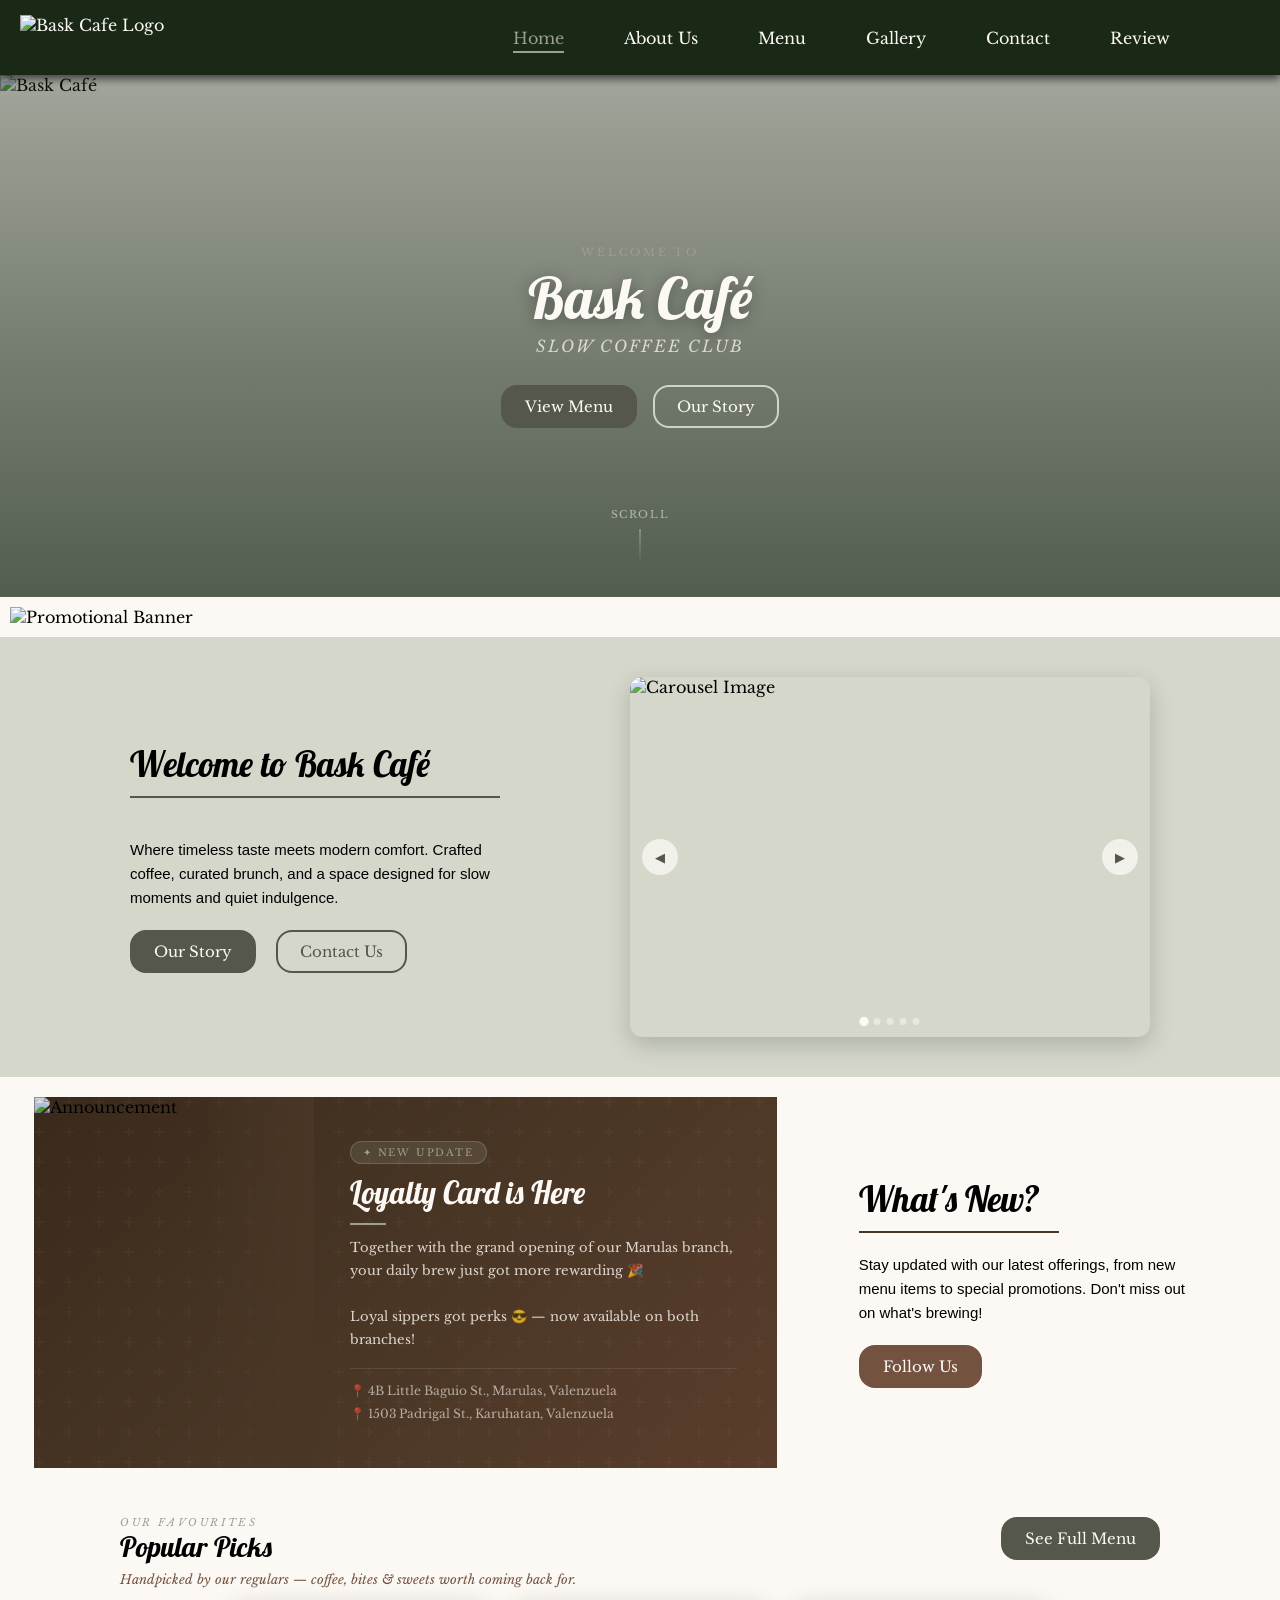
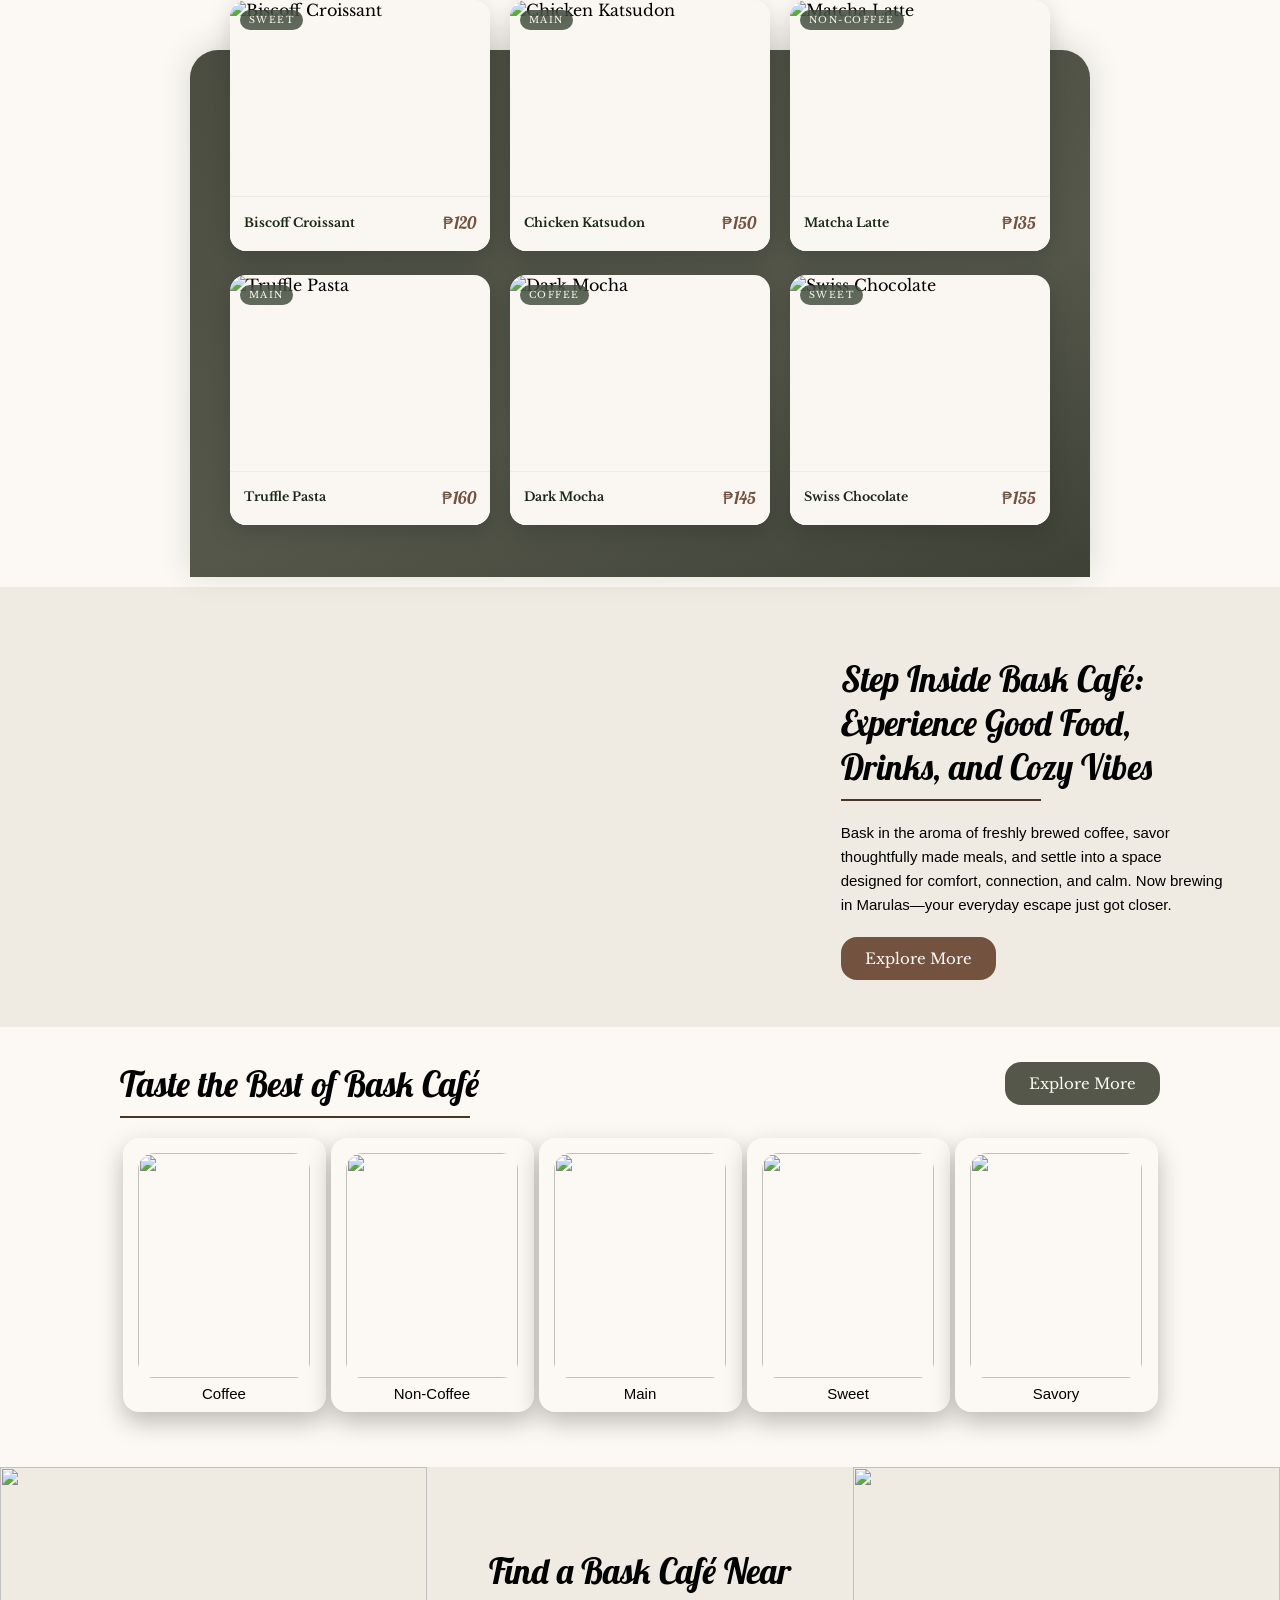
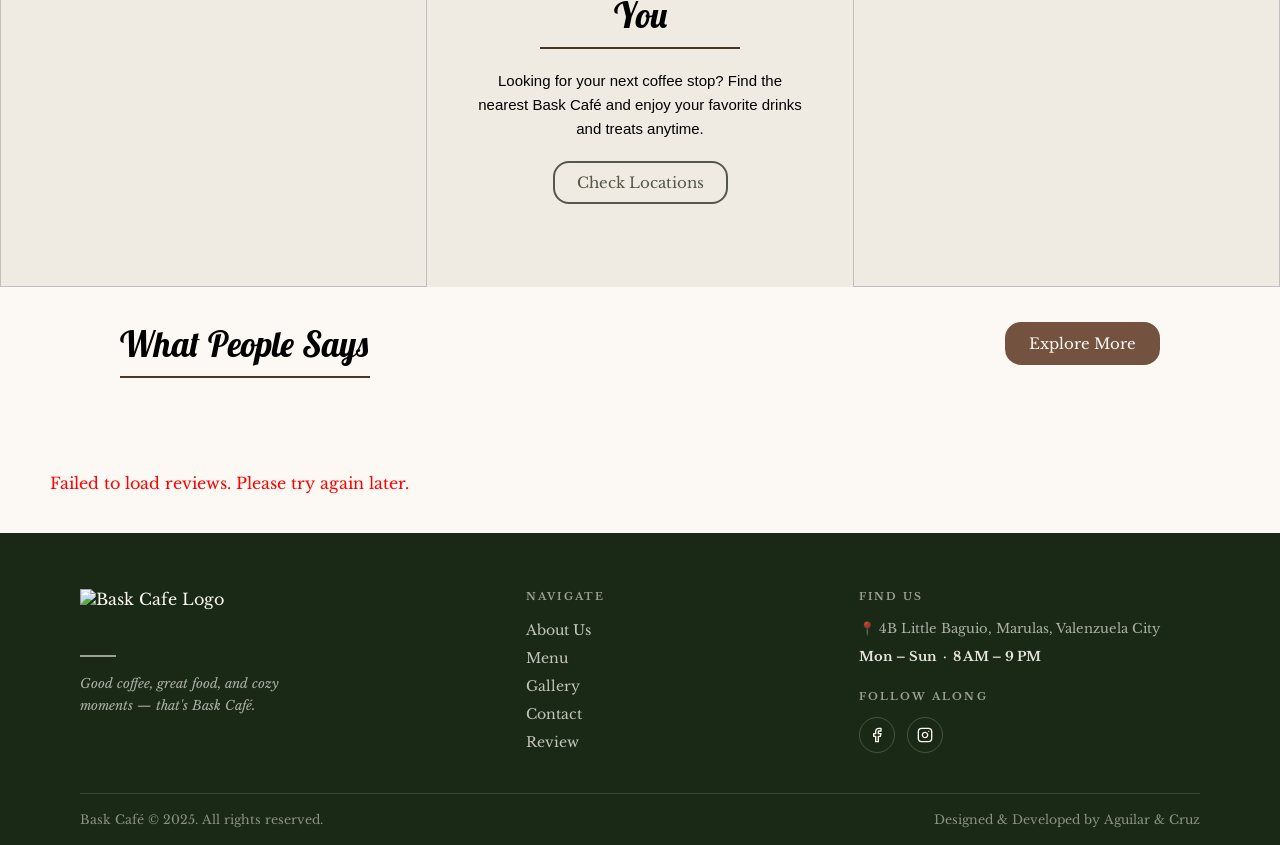
==== commit 4a2865d7: "Changed footer addresses" ====
--- a/index.html
+++ b/index.html
@@ -45,8 +45,12 @@
         <h1 class="hero_title">Bask Café</h1>
         <p class="hero_tagline">Slow Coffee Club</p>
         <div class="hero_actions">
-          <a href="/menu.html"><button class="button_green">View Menu</button></a>
-          <a href="/about.html"><button class="button_outline_hero">Our Story</button></a>
+          <a href="/menu.html"
+            ><button class="button_green">View Menu</button></a
+          >
+          <a href="/about.html"
+            ><button class="button_outline_hero">Our Story</button></a
+          >
         </div>
       </div>
       <div class="hero_scroll_hint">
@@ -83,25 +87,46 @@
         </div>
       </div>
       <div class="image_carousel">
-      <div class="image_carousel">
-        <button class="carousel_btn" id="prevBtn">&#9664;</button>
-
-        <img id="carouselImage0" src="asset/index/baskcafe1.jpg" alt="Carousel Image" class="carousel_active" />
-        <img id="carouselImage1" src="asset/index/baskcafe2.jpg" alt="Carousel Image" />
-        <img id="carouselImage2" src="asset/index/baskcafe3.jpg" alt="Carousel Image" />
-        <img id="carouselImage3" src="asset/index/baskcafe4.jpg" alt="Carousel Image" />
-        <img id="carouselImage4" src="asset/index/baskcafe5.jpg" alt="Carousel Image" />
-
-        <button class="carousel_btn" id="nextBtn">&#9654;</button>
-
-        <div class="carousel_dots">
-          <button class="carousel_dot active" data-index="0"></button>
-          <button class="carousel_dot" data-index="1"></button>
-          <button class="carousel_dot" data-index="2"></button>
-          <button class="carousel_dot" data-index="3"></button>
-          <button class="carousel_dot" data-index="4"></button>
-        </div>
-      </div>
+        <div class="image_carousel">
+          <button class="carousel_btn" id="prevBtn">&#9664;</button>
+
+          <img
+            id="carouselImage0"
+            src="asset/index/baskcafe1.jpg"
+            alt="Carousel Image"
+            class="carousel_active"
+          />
+          <img
+            id="carouselImage1"
+            src="asset/index/baskcafe2.jpg"
+            alt="Carousel Image"
+          />
+          <img
+            id="carouselImage2"
+            src="asset/index/baskcafe3.jpg"
+            alt="Carousel Image"
+          />
+          <img
+            id="carouselImage3"
+            src="asset/index/baskcafe4.jpg"
+            alt="Carousel Image"
+          />
+          <img
+            id="carouselImage4"
+            src="asset/index/baskcafe5.jpg"
+            alt="Carousel Image"
+          />
+
+          <button class="carousel_btn" id="nextBtn">&#9654;</button>
+
+          <div class="carousel_dots">
+            <button class="carousel_dot active" data-index="0"></button>
+            <button class="carousel_dot" data-index="1"></button>
+            <button class="carousel_dot" data-index="2"></button>
+            <button class="carousel_dot" data-index="3"></button>
+            <button class="carousel_dot" data-index="4"></button>
+          </div>
+        </div>
       </div>
     </div>
 
@@ -145,9 +170,14 @@
           <span class="picks_eyebrow">Our Favourites</span>
           <h1>Popular Picks</h1>
         </div>
-        <a href="/menu.html"><button class="button_green">See Full Menu</button></a>
-      </div>
-      <p class="picks_subtext">Handpicked by our regulars — coffee, bites &amp; sweets worth coming back for.</p>
+        <a href="/menu.html"
+          ><button class="button_green">See Full Menu</button></a
+        >
+      </div>
+      <p class="picks_subtext">
+        Handpicked by our regulars — coffee, bites &amp; sweets worth coming
+        back for.
+      </p>
       <div class="top_products_container">
         <div class="product_card">
           <div class="img_container">
@@ -216,7 +246,10 @@
 
         <div class="product_card">
           <div class="img_container">
-            <img src="asset/index/swisschocolatecake.JPG" alt="Swiss Chocolate" />
+            <img
+              src="asset/index/swisschocolatecake.JPG"
+              alt="Swiss Chocolate"
+            />
             <span class="card_category_tag">Sweet</span>
           </div>
           <div class="product_info">
@@ -345,13 +378,14 @@
     <footer>
       <div class="footer_container">
         <div class="footer_content">
-
           <div class="footer_brand">
             <div class="logo">
               <a href="/"><img src="asset/logo.png" alt="Bask Cafe Logo" /></a>
             </div>
             <hr class="footer_divider" />
-            <p class="footer_tagline">Good coffee, great food, and cozy moments — that's Bask Café.</p>
+            <p class="footer_tagline">
+              Good coffee, great food, and cozy moments — that's Bask Café.
+            </p>
           </div>
 
           <div class="footer_nav_col">
@@ -369,28 +403,74 @@
             <div>
               <p class="footer_col_label">Find Us</p>
               <div class="footer_hours">
-                <span>📍 Marulas & Karuhatan, Valenzuela</span>
+                <span>📍 4B Little Baguio, Marulas, Valenzuela City</span>
                 <strong>Mon – Sun &nbsp;·&nbsp; 8 AM – 9 PM</strong>
               </div>
             </div>
             <div>
               <p class="footer_col_label">Follow Along</p>
               <div class="social_icons">
-                <a href="https://www.facebook.com/profile.php?id=61569599993182" aria-label="Facebook" target="_blank">
-                  <svg class="icon" xmlns="http://www.w3.org/2000/svg" viewBox="0 0 24 24" fill="none" stroke="currentColor" stroke-width="2" stroke-linecap="round" stroke-linejoin="round"><path d="M18 2h-3a5 5 0 0 0-5 5v3H7v4h3v8h4v-8h3l1-4h-4V7a1 1 0 0 1 1-1h3z"></path></svg>
+                <a
+                  href="https://www.facebook.com/profile.php?id=61569599993182"
+                  aria-label="Facebook"
+                  target="_blank"
+                >
+                  <svg
+                    class="icon"
+                    xmlns="http://www.w3.org/2000/svg"
+                    viewBox="0 0 24 24"
+                    fill="none"
+                    stroke="currentColor"
+                    stroke-width="2"
+                    stroke-linecap="round"
+                    stroke-linejoin="round"
+                  >
+                    <path
+                      d="M18 2h-3a5 5 0 0 0-5 5v3H7v4h3v8h4v-8h3l1-4h-4V7a1 1 0 0 1 1-1h3z"
+                    ></path>
+                  </svg>
                 </a>
-                <a href="https://www.instagram.com/baskcafe_/" aria-label="Instagram" target="_blank">
-                  <svg class="icon" xmlns="http://www.w3.org/2000/svg" viewBox="0 0 24 24" fill="none" stroke="currentColor" stroke-width="2" stroke-linecap="round" stroke-linejoin="round"><rect x="2" y="2" width="20" height="20" rx="5" ry="5"></rect><path d="M16 11.37A4 4 0 1 1 12.63 8 4 4 0 0 1 16 11.37z"></path><line x1="17.5" y1="6.5" x2="17.51" y2="6.5"></line></svg>
+                <a
+                  href="https://www.instagram.com/baskcafe_/"
+                  aria-label="Instagram"
+                  target="_blank"
+                >
+                  <svg
+                    class="icon"
+                    xmlns="http://www.w3.org/2000/svg"
+                    viewBox="0 0 24 24"
+                    fill="none"
+                    stroke="currentColor"
+                    stroke-width="2"
+                    stroke-linecap="round"
+                    stroke-linejoin="round"
+                  >
+                    <rect
+                      x="2"
+                      y="2"
+                      width="20"
+                      height="20"
+                      rx="5"
+                      ry="5"
+                    ></rect>
+                    <path
+                      d="M16 11.37A4 4 0 1 1 12.63 8 4 4 0 0 1 16 11.37z"
+                    ></path>
+                    <line x1="17.5" y1="6.5" x2="17.51" y2="6.5"></line>
+                  </svg>
                 </a>
               </div>
             </div>
           </div>
-
         </div>
 
         <div class="footer_bottom">
-          <div class="copyright">Bask Café &copy; 2025. All rights reserved.</div>
-          <div class="footer_center">Designed &amp; Developed by Aguilar &amp; Cruz</div>
+          <div class="copyright">
+            Bask Café &copy; 2025. All rights reserved.
+          </div>
+          <div class="footer_center">
+            Designed &amp; Developed by Aguilar &amp; Cruz
+          </div>
         </div>
       </div>
     </footer>
@@ -409,4 +489,4 @@
       });
     </script>
   </body>
-</html>+</html>
--- a/styles.css
+++ b/styles.css
@@ -1085,7 +1085,8 @@
 }
 
 .second_container {
-  height: 450px;
+  min-height: 300px;
+  height: auto;
   background-color: #efebe2;
   box-shadow: 0 4px 10px rgba(0, 0, 0, 0.25);
   margin: 30px 90px;
@@ -1844,7 +1845,9 @@
   }
 
   .product_card:nth-child(-n+2) { margin-top: -72px; }
-
+  .product_card:nth-child(3) {
+    margin-top: 0;
+  }
   .product_card {
     margin-top: 0;
     height: auto;
@@ -2004,7 +2007,7 @@
   }
 
   .second_container {
-    height: 700px;
+    height: auto;
     padding: 15px 0 0;
   }
 
